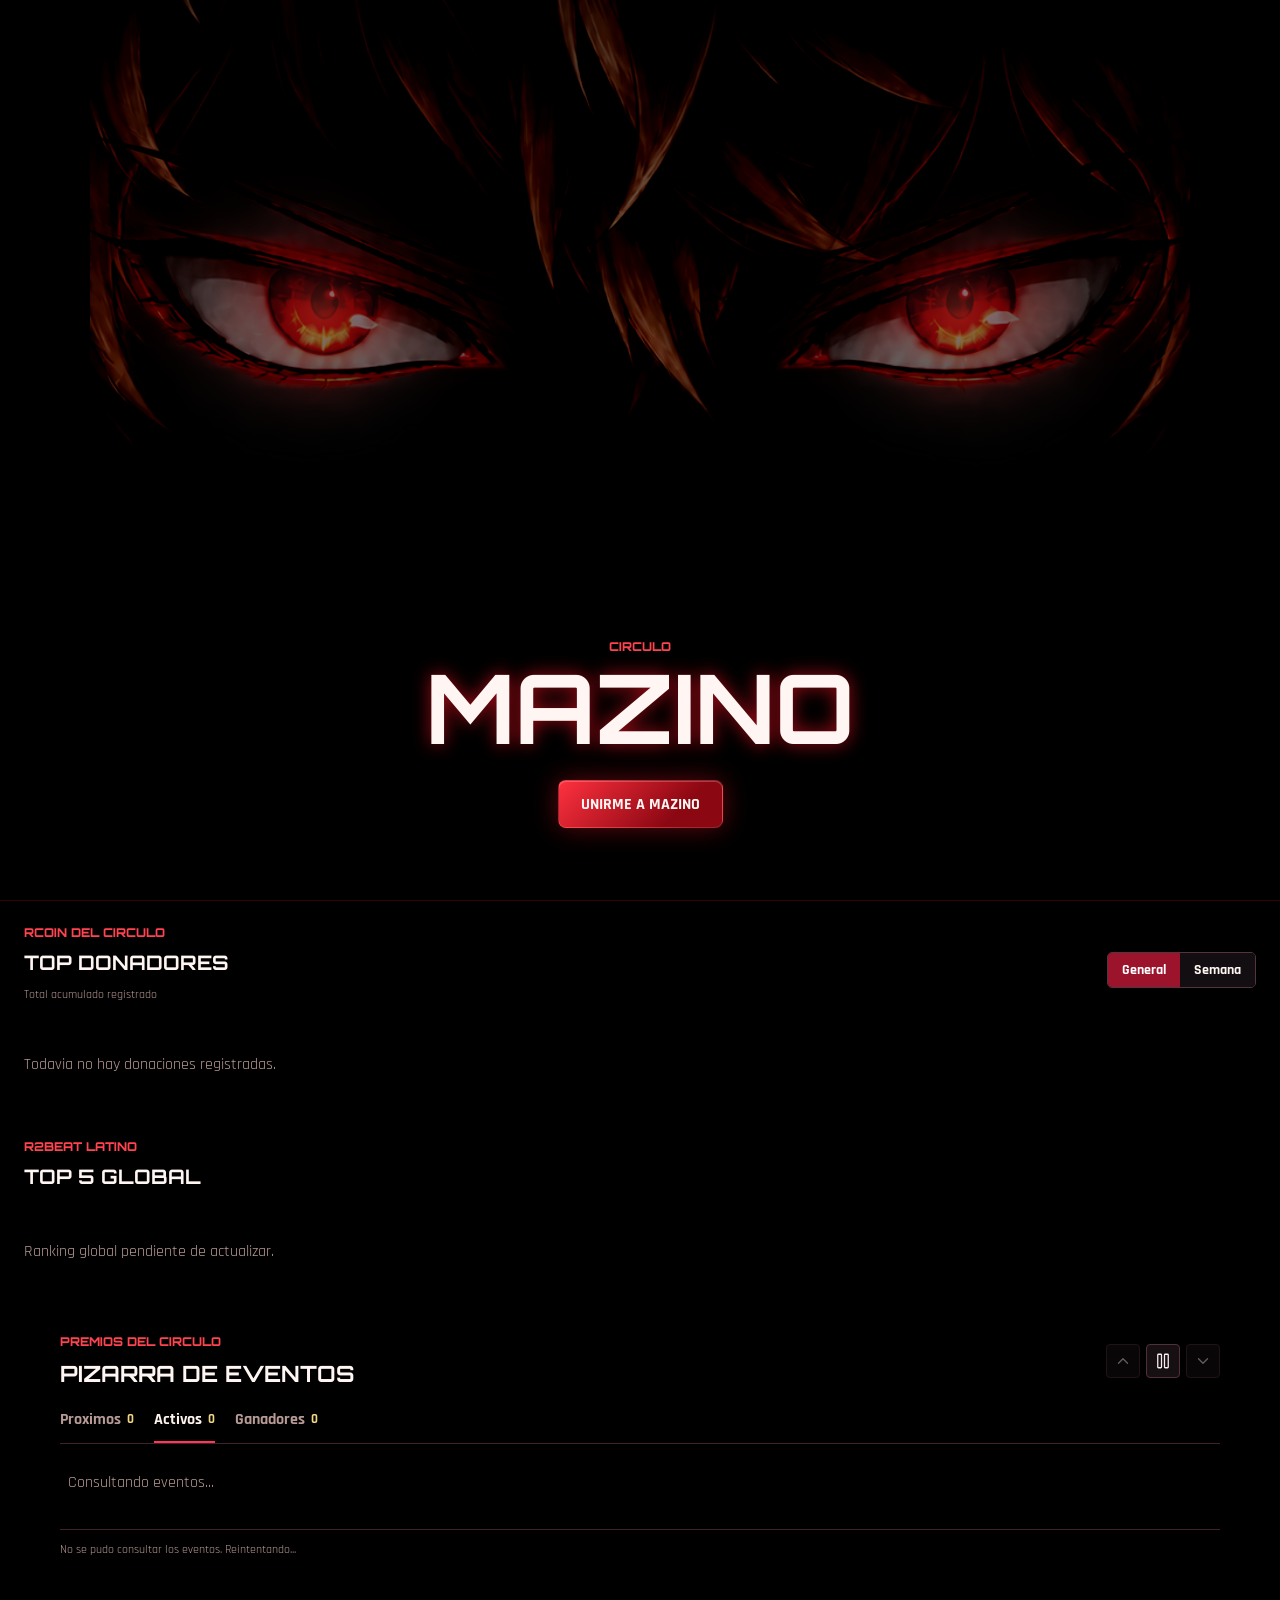
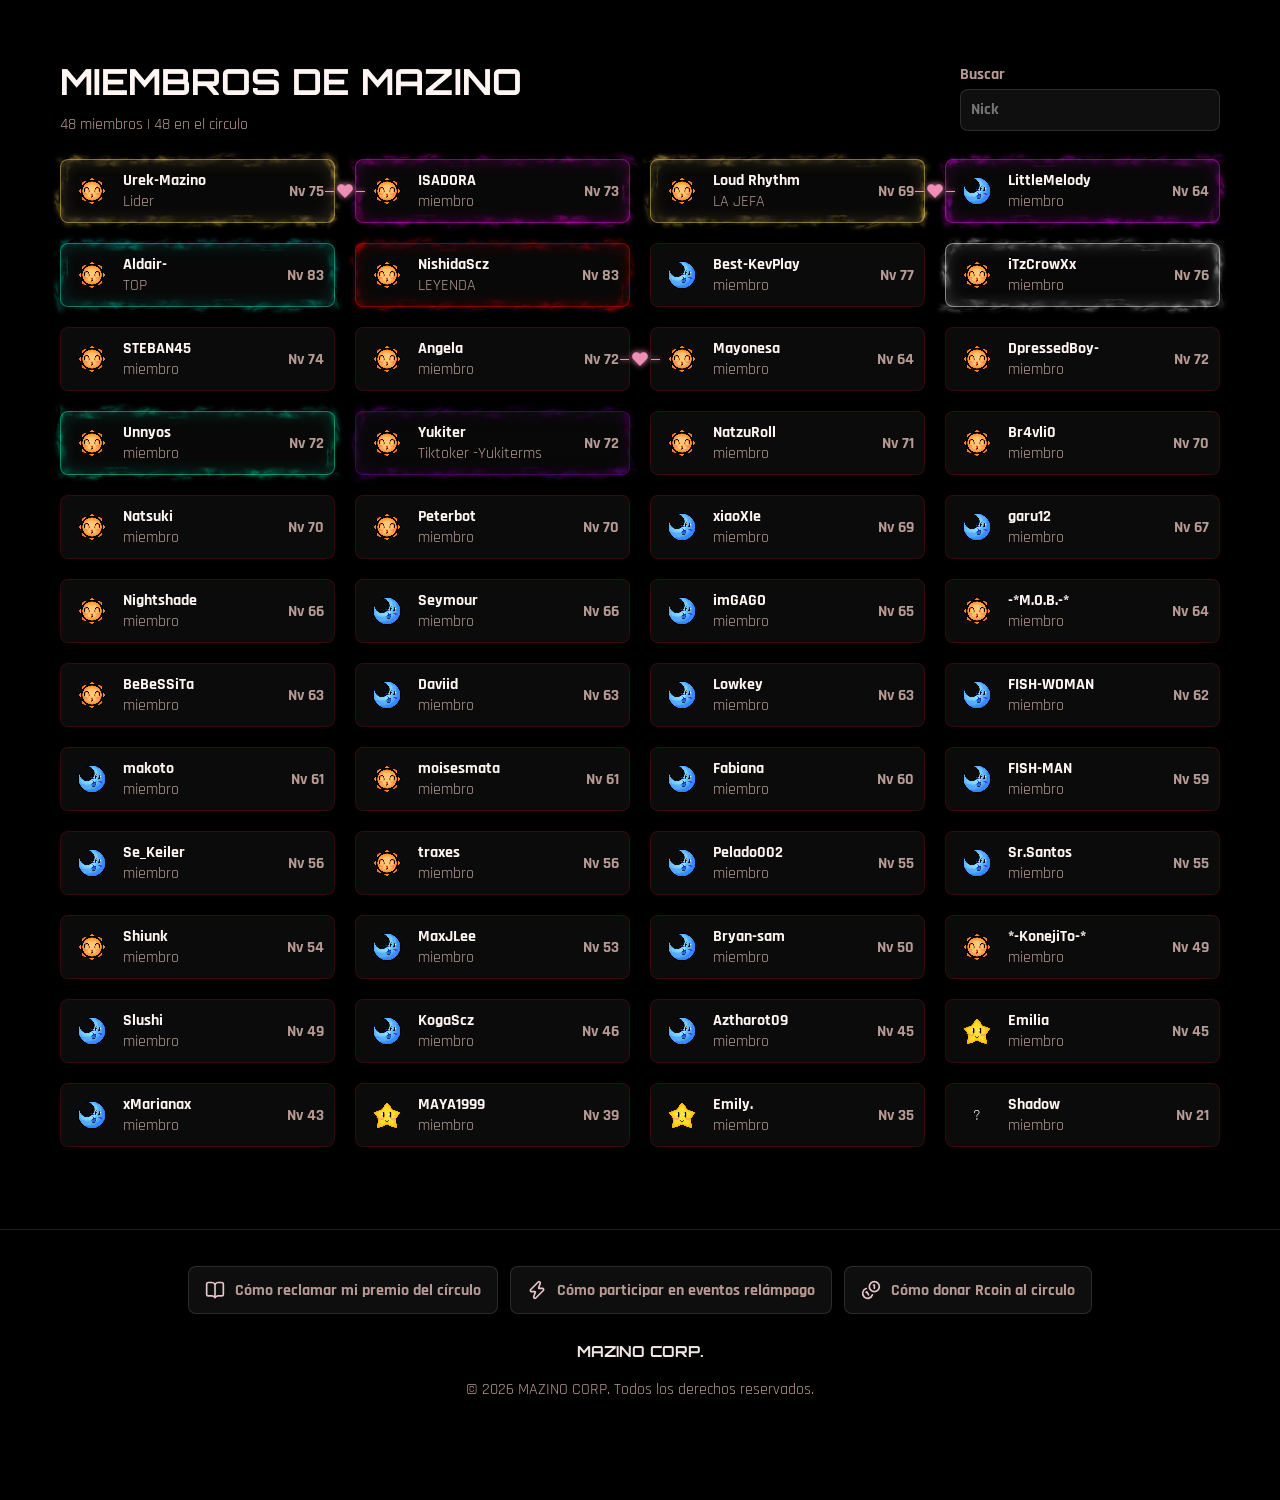
==== index.html @ 71562085 "Agregar portada ancha y actualización directa de integrantes" ====
<!doctype html>
<html lang="es" data-static>
  <head>
    <meta charset="UTF-8" />
    <meta name="viewport" content="width=device-width, initial-scale=1.0" />
    <title>MAZINO</title>
    <link rel="icon" type="image/x-icon" sizes="16x16 32x32 48x48" href="./assets/brand/mazino-eyes-526d3ccffaa6.ico" />
    <link rel="icon" type="image/png" sizes="16x16" href="./assets/brand/mazino-eyes-526d3ccffaa6-16.png" />
    <link rel="icon" type="image/png" sizes="32x32" href="./assets/brand/mazino-eyes-526d3ccffaa6-32.png" />
    <link rel="icon" type="image/png" sizes="192x192" href="./assets/brand/mazino-eyes-526d3ccffaa6-192.png" />
    <link rel="apple-touch-icon" sizes="180x180" href="./assets/brand/mazino-eyes-526d3ccffaa6-180.png" />
    <meta name="description" content="MAZINO, circulo oficial de R2Beat con acceso por WhatsApp." />
    <link rel="preconnect" href="https://fonts.googleapis.com" />
    <link rel="preconnect" href="https://fonts.gstatic.com" crossorigin />
    <link href="https://fonts.googleapis.com/css2?family=Orbitron:wght@600;800;900&family=Rajdhani:wght@500;600;700&display=swap" rel="stylesheet" />
    <link rel="stylesheet" href="./styles.css?v=59" />
    <link rel="stylesheet" href="./circle-cover.css?v=1" />
  </head>
  <body>
    <div class="site-shell">
      <nav class="circle-public-selector" data-circle-selector aria-label="Elegir circulo o grupo" hidden>
        <button class="circle-menu-trigger" type="button" data-circle-menu-open aria-haspopup="dialog" aria-controls="circle-navigation" aria-expanded="false">
          <span class="circle-tab-icon" data-circle-current-icon aria-hidden="true"></span>
          <span class="circle-menu-name" data-circle-current-name></span>
          <svg viewBox="0 0 24 24" width="18" height="18" fill="none" stroke="currentColor" stroke-width="1.8" aria-hidden="true"><path d="M4 6h16M4 12h16M4 18h16"/></svg>
        </button>
        <dialog class="circle-drawer" id="circle-navigation" data-circle-drawer aria-labelledby="circle-navigation-title">
          <div class="circle-drawer-header"><div><p class="section-kicker">NUESTRA COMUNIDAD</p><h2 id="circle-navigation-title">Circulos y grupos</h2></div><button class="circle-menu-close" type="button" data-circle-menu-close aria-label="Cerrar menu de circulos" autofocus>×</button></div>
          <p class="circle-drawer-hint">Elige donde quieres participar.</p>
          <div class="circle-tabs" data-circle-tabs></div>
          <p class="circle-selector-status" role="status" aria-live="polite" data-circle-selector-status></p>
        </dialog>
      </nav>

      <header class="hero" id="inicio">
        <div class="hero-inner">
          <section class="hero-copy" aria-labelledby="hero-title">
            <p class="eyebrow">CIRCULO</p>
            <h1 id="hero-title" data-field="siteName">MAZINO</h1>
            <div class="circle-progress" data-circle-progress role="group" aria-label="Nivel del circulo" hidden>
              <p class="circle-stats"><strong data-circle-level></strong></p>
            </div>
            <p class="hero-phrase" data-field="heroPhrase">Cargando identidad...</p>
            <div class="hero-actions">
              <button class="primary-action" type="button" data-join-open>
                <span data-field="joinButtonText">UNIRME A MAZINO</span>
              </button>
            </div>
          </section>

          <section class="logo-stage" aria-label="Logo de MAZINO">
            <div class="logo-frame">
              <img data-logo src="./assets/mazino-transparent.png" alt="Mirada carmesi de MAZINO" />
              <div class="circle-emblem" data-circle-emblem aria-hidden="true" hidden></div>
              <span class="eye-glow eye-left" aria-hidden="true"></span>
              <span class="eye-glow eye-right" aria-hidden="true"></span>
            </div>
          </section>
        </div>
      </header>
      <section class="guest-participation" data-guest-section aria-labelledby="guest-title" hidden><p class="section-kicker">ABIERTO A JUGADORES DE OTROS CIRCULOS</p><h2 id="guest-title">Participa como invitado</h2><p>No necesitas pertenecer a Mazino. Solicita tu registro con tu nick exacto de R2Beat, envia el codigo desde tu personaje al organizador y espera su aprobacion. Despues crearas tu clave privada.</p><div class="guest-actions"><button type="button" class="primary-action" data-guest-access data-prize-open="guest" data-prize-nick="">Solicitar registro</button><button type="button" class="ghost-button" data-guest-access data-prize-open="guest" data-prize-nick="">Ya tengo clave · Ingresar</button></div></section>

          <main data-public-content hidden>
        <section class="section-block community-section" aria-labelledby="donor-ranking-title" data-community-section hidden>
          <div class="section-head compact-head"><div><p class="section-kicker">RCOIN DEL CIRCULO</p><h2 id="donor-ranking-title">TOP DONADORES</h2><p class="ranking-note" data-donor-note>Total acumulado registrado</p></div>
            <div class="ranking-modes" role="group" aria-label="Periodo del top de donadores"><button type="button" data-donor-mode="general" aria-pressed="true">General</button><button type="button" data-donor-mode="weekly" aria-pressed="false">Semana</button></div>
          </div>
          <div class="ranking-grid" data-donor-ranking></div>
          <p class="ranking-note" data-weekly-note hidden></p>
        </section>
        <section class="section-block community-section" aria-labelledby="global-ranking-title" data-global-section hidden>
          <div class="section-head compact-head"><div><p class="section-kicker">R2BEAT LATINO</p><h2 id="global-ranking-title">TOP 5 GLOBAL</h2><p class="ranking-note" data-global-note>Ranking de personajes del servidor</p></div></div>
          <div class="ranking-grid" data-global-ranking></div>
        </section>
        <section class="section-block" aria-labelledby="elite-title" data-elite-section hidden>
          <div class="section-head">
            <div>
              <h2 id="elite-title" class="command-title" data-field="eliteTitle">ALTO MANDO</h2>
            </div>
          </div>
          <div class="elite-strip" data-elite></div>
        </section>

        <section class="section-block event-board" aria-labelledby="event-board-title" data-event-board hidden>
          <div class="section-head compact-head"><div><p class="section-kicker">PREMIOS DEL CIRCULO</p><h2 id="event-board-title">PIZARRA DE EVENTOS</h2></div>
            <div class="board-controls"><button class="board-icon" type="button" data-board-prev title="Subir eventos" aria-label="Subir eventos"><img src="./assets/board/chevron-up.svg" alt="" width="18" height="18" /></button><button class="board-icon" type="button" data-board-pause title="Pausar desplazamiento automatico" aria-label="Pausar desplazamiento automatico" aria-pressed="false"><img data-board-pause-icon src="./assets/board/pause.svg" alt="" width="18" height="18" /></button><button class="board-icon" type="button" data-board-next title="Bajar eventos" aria-label="Bajar eventos"><img src="./assets/board/chevron-down.svg" alt="" width="18" height="18" /></button></div>
          </div>
          <div class="board-tabs" role="group" aria-label="Estado de los eventos"><button type="button" data-board-tab="upcoming" aria-pressed="false">Proximos <span data-board-count="upcoming">0</span></button><button type="button" data-board-tab="active" aria-pressed="true">Activos <span data-board-count="active">0</span></button><button type="button" data-board-tab="winners" aria-pressed="false">Ganadores <span data-board-count="winners">0</span></button></div>
          <div class="board-viewport" data-board-viewport tabindex="0" role="region" aria-label="Eventos activos"><div data-board-list></div></div>
          <p class="ranking-note" role="status" data-board-status></p>
        </section>

        <section class="section-block members-section" aria-labelledby="members-title" data-members-section hidden>
          <div class="section-head compact-head">
            <div>
              <h2 id="members-title" data-field="membersTitle">MIEMBROS DE MAZINO</h2>
              <p class="member-count" data-member-count role="status"></p>
            </div>
            <label class="search-box">
              <span>Buscar</span>
              <input type="search" data-member-search placeholder="Nick" autocomplete="off" />
            </label>
          </div>
          <div class="member-grid" data-members></div>
        </section>
      </main>
      <footer class="site-footer" data-footer hidden>
        <nav class="footer-guides" aria-label="Guias del circulo">
          <button class="ghost-button guide-trigger" type="button" data-guide-open="personal"><img src="./assets/guides/icon-book.svg" alt="" width="20" height="20" />C&oacute;mo reclamar mi premio del c&iacute;rculo</button>
          <button class="ghost-button guide-trigger" type="button" data-guide-open="flash"><img src="./assets/guides/icon-zap.svg" alt="" width="20" height="20" />C&oacute;mo participar en eventos rel&aacute;mpago</button>
          <button class="ghost-button guide-trigger" type="button" data-rcoin-open aria-haspopup="dialog" aria-controls="rcoin-guide"><img src="./assets/guides/icon-coins.svg" alt="" width="20" height="20" />C&oacute;mo donar Rcoin al circulo</button>
        </nav>
        <strong>MAZINO CORP.</strong>
        <p>&copy; <span data-year>2026</span> MAZINO CORP. Todos los derechos reservados.</p>
      </footer>
    </div>

    <button class="floating-join" type="button" data-join-open hidden>
      <span data-field="joinButtonText">UNIRME A MAZINO</span>
    </button>

    <dialog class="join-dialog" data-join-dialog>
      <form method="dialog" class="join-card" data-join-form>
        <button class="icon-button close-button" type="button" data-join-close aria-label="Cerrar">x</button>
        <p class="section-kicker" data-join-kicker>SOLICITUD</p>
        <h2 data-join-title>Unirme a MAZINO</h2>
        <label>
          <span>Nick de R2Beat</span>
          <input name="nick" maxlength="40" placeholder="Tu nick" autocomplete="nickname" required />
        </label>
        <p class="form-status" data-join-status role="status"></p>
        <button class="primary-action dialog-action" type="submit">Confirmar y abrir WhatsApp</button>
      </form>
    </dialog>

    <dialog class="prize-dialog" data-prize-dialog aria-labelledby="prize-title">
      <div class="prize-dialog-body">
        <button class="icon-button close-button" type="button" aria-label="Cerrar premios" data-prize-close>x</button>
        <p class="section-kicker">MAZINO PREMIOS</p>
        <h2 id="prize-title" data-prize-heading>Premios</h2>
        <div class="prize-donation-preview" data-prize-donation-preview role="status" hidden></div>
        <p class="muted" data-prize-identity></p>
        <p class="guest-access-note" data-guest-access-note hidden>Si es tu primera vez, escribe tu nick y pulsa Solicitar registro. Aun no necesitas una clave. La identidad se verifica dentro del juego.</p>
        <form class="prize-login" data-prize-login>
          <label><span>Tu nick de R2Beat</span><input name="nick" maxlength="40" autocomplete="username" required /></label>
          <label><span data-prize-password-label>Tu clave del c&iacute;rculo</span><input name="password" type="password" autocomplete="current-password" maxlength="100" required /></label>
          <button class="primary-action small-action" type="submit">Desbloquear premios</button>
        </form>
        <section class="member-access" data-member-access aria-label="Mi acceso al circulo">
          <button class="ghost-button" type="button" data-access-start>Solicitar mi acceso</button>
          <button class="ghost-button" type="button" data-access-recover>Olvide mi clave · Recuperar acceso</button>
          <button class="ghost-button" type="button" data-access-change hidden>Cambiar mi clave</button>
          <div data-access-pending hidden>
            <h3 data-access-title>Verifica tu personaje</h3>
            <p>Envia este codigo <strong>desde tu personaje dentro de R2Beat</strong> al lider o a un sublider autorizado. Ellos comprobaran tu nick y aprobaran esta solicitud.</p>
            <code class="prize-code" data-access-code></code>
            <p class="muted">Conserva esta pestaña: la aprobacion solo permite crear tu clave desde esta solicitud. El codigo no es una clave de acceso.</p>
            <button class="ghost-button" type="button" data-access-check>Consultar aprobacion</button>
            <button class="ghost-button" type="button" data-access-forget>Olvidar solicitud en este dispositivo</button>
          </div>
          <p class="muted" data-access-recovery-note hidden>Tu clave actual sigue funcionando hasta que termines. Al guardar la nueva, se cerraran tus sesiones de premios. La clave del panel de sublider no cambia.</p>
          <form class="prize-login" data-access-password hidden>
            <h3 data-access-password-title>Crea tu clave privada</h3>
            <label data-access-current-row hidden><span>Clave actual del circulo</span><input name="currentPassword" type="password" autocomplete="current-password" maxlength="100" /></label>
            <label><span>Nueva clave privada</span><input name="newPassword" type="password" autocomplete="new-password" minlength="15" maxlength="100" required /></label>
            <p class="muted">Usa una frase de 15 a 100 caracteres, facil de recordar para ti. Puedes usar espacios. El lider y los sublideres no podran verla.</p>
            <label><span>Repite la nueva clave</span><input name="confirmPassword" type="password" autocomplete="new-password" minlength="15" maxlength="100" required /></label>
            <button class="primary-action small-action" type="submit">Guardar mi clave</button>
            <button class="ghost-button" type="button" data-access-cancel>Cancelar</button>
          </form>
          <p class="form-status" role="status" aria-live="polite" data-access-message></p>
        </section>
        <p class="form-status" role="status" data-prize-status></p>
        <div data-personal-donations></div>
        <div data-personal-prizes></div>
        <div data-prize-events></div>
        <button class="ghost-button" type="button" data-prize-logout hidden>Cerrar sesion de premios</button>
      </div>
    </dialog>
    <dialog class="guide-dialog" data-guide-dialog aria-labelledby="guide-title">
      <div class="guide-body">
        <header class="guide-head">
          <p class="section-kicker">GUIAS MAZINO</p>
          <h2 id="guide-title" data-guide-title></h2>
          <button class="icon-button guide-close" type="button" aria-label="Cerrar guia" title="Cerrar guia" data-guide-close><img src="./assets/guides/icon-close.svg" alt="" width="20" height="20" /></button>
        </header>
        <div class="guide-step" aria-live="polite" aria-atomic="true">
          <p class="guide-progress" data-guide-progress></p>
          <h3 data-guide-step-title></h3>
          <figure><img data-guide-image src="./assets/guides/premio-nick.jpg" alt="" width="640" height="430" /><figcaption>Ejemplos ilustrativos. Las claves y los c&oacute;digos de las im&aacute;genes no son v&aacute;lidos.</figcaption></figure>
          <p class="guide-description" data-guide-description></p>
        </div>
        <div class="guide-navigation">
          <button class="ghost-button" type="button" data-guide-prev><img src="./assets/guides/icon-left.svg" alt="" width="18" height="18" />Anterior</button>
          <button class="ghost-button" type="button" data-guide-next>Siguiente<img src="./assets/guides/icon-right.svg" alt="" width="18" height="18" /></button>
          <button class="primary-action" type="button" data-guide-done hidden>Entendido</button>
        </div>
        <aside class="guide-help">
          <p>&iquest;No tienes tu clave del c&iacute;rculo? Escr&iacute;bele al l&iacute;der para solicitarla.</p>
          <a class="guide-contact ghost-button" data-guide-contact hidden target="_blank" rel="noopener noreferrer"><img src="./assets/guides/icon-contact.svg" alt="" width="20" height="20" />Contactar al l&iacute;der</a>
          <p data-guide-no-contact hidden>P&iacute;dele tu clave al l&iacute;der dentro de R2Beat.</p>
        </aside>
      </div>
    </dialog>
    <dialog class="rcoin-dialog" id="rcoin-guide" data-rcoin-dialog aria-labelledby="rcoin-guide-title">
      <header class="rcoin-head">
        <h2 id="rcoin-guide-title">C&oacute;mo donar Rcoin al circulo</h2>
        <div class="rcoin-tools">
          <button class="ghost-button" type="button" data-rcoin-zoom aria-pressed="false" aria-controls="rcoin-image-view"><img src="./assets/guides/icon-zoom-in.svg" alt="" width="20" height="20" data-rcoin-zoom-icon /><span data-rcoin-zoom-label>Ampliar</span></button>
          <button class="icon-button" type="button" data-rcoin-close aria-label="Cerrar guia de Rcoin" title="Cerrar guia" autofocus><img src="./assets/guides/icon-close.svg" alt="" width="20" height="20" /></button>
        </div>
      </header>
      <div class="rcoin-scroll" id="rcoin-image-view" data-rcoin-view tabindex="0" role="region" aria-label="Guia ilustrada de donaciones Rcoin">
        <img class="rcoin-poster" data-rcoin-poster width="1024" height="1536" decoding="async" alt="Guia MAZINO: abre Mensajeria, selecciona Circulo y Sala de conversacion en circulos, abre Menu de Circulo y Dinero de Circulo, pulsa Donar Rcoin, escribe la cantidad y pulsa Aceptar. Los botones estan resaltados en rojo. Solo permanece el nombre Urek-Mazino." />
        <details class="rcoin-text"><summary>Pasos en texto</summary><ol><li>Abre <strong>Mensajer&iacute;a</strong>.</li><li>Selecciona <strong>C&iacute;rculo</strong> y luego <strong>Sala de conversaci&oacute;n en c&iacute;rculos</strong>.</li><li>Dentro de la sala, abre <strong>Men&uacute; de C&iacute;rculo</strong> y elige <strong>Dinero de C&iacute;rculo</strong>.</li><li>Pulsa <strong>Donar Rcoin</strong>.</li><li>Escribe la cantidad que deseas donar, rev&iacute;sala y pulsa <strong>Aceptar</strong>.</li></ol><p>La donaci&oacute;n se realiza dentro de R2Beat, no en esta p&aacute;gina. Las cantidades de la imagen son ejemplos de referencia.</p></details>
      </div>
    </dialog>
    <script src="./space-context.js?v=5" defer></script>
    <script src="./circle-theme.js?v=3" defer></script>
    <script src="./member-badge.js?v=22" defer></script>
    <script src="./member-pairs.js?v=32" defer></script>
    <script src="./event-board.js?v=2" defer></script>
    <script src="./coupon-images.js?v=1" defer></script>
    <script src="./prizes.js?v=45" defer></script>
    <script src="./member-access.js?v=4" defer></script>
    <script src="./circle-progress.js?v=3" defer></script>
    <script src="./app.js?v=51" defer></script>
  </body>
</html>
---- styles.css ----
:root {
  --black: #030303;
  --black-soft: #0a0506;
  --panel: rgba(13, 8, 9, 0.86);
  --panel-solid: #12090a;
  --red: #df101f;
  --red-dark: #6f0710;
  --red-soft: rgba(223, 16, 31, 0.18);
  --gold: #f3c865;
  --gold-deep: #9b6b21;
  --mist-color: #ffd45c;
  --text: #fff6f3;
  --muted: #b79a95;
  --line: rgba(255, 255, 255, 0.12);
  --radius: 8px;
}

* {
  box-sizing: border-box;
}

[hidden] {
  display: none !important;
}

html {
  background: var(--black);
  color: var(--text);
  scroll-behavior: smooth;
}

body {
  min-height: 100svh;
  margin: 0;
  overflow-x: hidden;
  background: #000;
  color: var(--text);
  font-family: "Rajdhani", system-ui, sans-serif;
}

button,
input,
textarea {
  font: inherit;
}

button {
  color: inherit;
}

.site-shell {
  min-height: 100svh;
}

.hero {
  position: relative;
  min-height: 100svh;
  display: grid;
  align-items: center;
  overflow: hidden;
  background: #000;
  border-bottom: 1px solid rgba(223, 16, 31, 0.22);
}

.hero::before {
  content: "";
  position: absolute;
  inset: 0;
  background: linear-gradient(180deg, transparent 40%, #000 78%);
  pointer-events: none;
  z-index: 1;
}

.hero-inner {
  position: relative;
  min-height: inherit;
  width: min(1160px, calc(100% - 32px));
  margin: 0 auto;
  display: flex;
  align-items: end;
  justify-content: center;
  padding: 360px 0 72px;
}

.hero-copy {
  position: relative;
  z-index: 2;
  text-align: center;
}

.hero-only .hero-inner {
  min-height: calc(100svh - 1px);
}

.eyebrow,
.section-kicker {
  margin: 0 0 10px;
  color: #ff4450;
  font-family: "Orbitron", system-ui, sans-serif;
  font-size: 0.76rem;
  font-weight: 800;
  letter-spacing: 0;
  text-transform: uppercase;
}

p {
  overflow-wrap: anywhere;
}

h1,
h2,
h3 {
  margin: 0;
  font-family: "Orbitron", system-ui, sans-serif;
  letter-spacing: 0;
  text-transform: uppercase;
}

.hero h1 {
  font-size: 6rem;
  line-height: 0.9;
  white-space: nowrap;
  text-shadow:
    0 0 18px rgba(223, 16, 31, 0.72),
    0 8px 28px rgba(0, 0, 0, 0.8);
}

.hero-phrase {
  white-space: pre-line;
  max-width: 570px;
  margin: 22px auto 0;
  color: #dcc7c0;
  font-size: 1.5rem;
  font-weight: 600;
  line-height: 1.25;
}

.circle-progress { max-width: 570px; margin: 18px auto 0; }
.circle-progress .circle-stats { display: flex; align-items: baseline; flex-wrap: wrap; justify-content: center; gap: 6px 18px; margin: 0; font-size: 16px; line-height: 1.5; }
.circle-stats strong { color: #ffda75; font-weight: 800; }
@media (max-width: 600px) { .circle-progress { max-width: 330px; margin-top: 16px; } .circle-progress .circle-stats { font-size: 15px; gap: 6px 14px; } }

.hero-actions {
  display: flex;
  flex-wrap: wrap;
  justify-content: center;
  gap: 12px;
  margin-top: 30px;
}

.primary-action,
.ghost-button {
  min-height: 48px;
  border-radius: var(--radius);
  border: 1px solid rgba(255, 255, 255, 0.12);
  cursor: pointer;
  font-weight: 800;
  text-transform: uppercase;
  transition: transform 160ms ease, border-color 160ms ease, background 160ms ease, filter 160ms ease;
}

.primary-action {
  padding: 0 22px;
  background:
    linear-gradient(135deg, #ff313f, #8b0712 72%),
    #b60a16;
  box-shadow:
    0 0 26px rgba(223, 16, 31, 0.42),
    inset 0 1px 0 rgba(255, 255, 255, 0.22);
}

.ghost-button {
  padding: 0 16px;
  background: rgba(255, 255, 255, 0.055);
}

.primary-action:hover,
.ghost-button:hover {
  transform: translateY(-1px);
  border-color: rgba(255, 255, 255, 0.3);
  filter: brightness(1.08);
}

.primary-action.disabled,
.primary-action:disabled,
.floating-join:disabled {
  cursor: not-allowed;
  opacity: 0.58;
  filter: grayscale(0.4);
}

.small-action {
  min-height: 40px;
  padding: 0 14px;
}

.logo-stage {
  position: absolute;
  inset: 0;
  pointer-events: none;
}

.logo-frame {
  position: absolute;
  top: 34%;
  left: 50%;
  transform: translate(-50%, -43%);
  aspect-ratio: 941 / 1672;
  width: min(1100px, 100%);
  overflow: hidden;
  mask-image: linear-gradient(180deg, transparent 10%, #000 35%, #000 49%, transparent 59%);
  animation: shadowGaze 10s ease-in-out infinite;
}

.logo-frame img {
  width: 100%;
  height: 100%;
  display: block;
  object-fit: contain;
  filter: brightness(0.42) contrast(1.25);
}

.eye-glow,
.red-spark {
  position: absolute;
  pointer-events: none;
}

.eye-glow {
  width: 16%;
  height: 5.6%;
  top: 40.6%;
  border-radius: 50%;
  background: radial-gradient(circle, rgba(255, 70, 55, 0.35), rgba(223, 16, 31, 0.15) 36%, transparent 70%);
  mix-blend-mode: screen;
  filter: blur(5px);
  animation: eyePulse 3.6s ease-in-out infinite;
}

.eye-left {
  left: 13%;
}

.eye-right {
  right: 13%;
}

.red-spark {
  width: 5px;
  height: 5px;
  border-radius: 50%;
  background: #ff3344;
  box-shadow: 0 0 14px #ff3344;
  opacity: 0;
  animation: spark 4.6s ease-in-out infinite;
}

.spark-a {
  left: 24%;
  top: 47%;
}

.spark-b {
  right: 23%;
  top: 44%;
  animation-delay: 1.1s;
}

.spark-c {
  left: 52%;
  top: 39%;
  animation-delay: 2.4s;
}

.section-block {
  width: min(1160px, calc(100% - 32px));
  margin: 0 auto;
}

.section-head h2 {
  font-size: 2.25rem;
}

.section-block {
  padding: 58px 0;
}

.section-head {
  display: flex;
  align-items: end;
  justify-content: space-between;
  gap: 24px;
  margin-bottom: 24px;
}

.compact-head {
  align-items: center;
}

.elite-strip {
  display: grid;
  grid-template-columns: repeat(auto-fill, minmax(min(100%, 180px), 1fr));
  gap: 18px;
  padding: 10px 0;
}

.elite-card {
  position: relative;
  min-width: 0;
  min-height: 164px;
  padding: 16px;
  display: grid;
  grid-template-rows: 40px auto;
  gap: 12px;
  align-content: space-between;
  border: 1px solid rgba(243, 200, 101, 0.52);
  border-radius: var(--radius);
  overflow: visible;
  isolation: isolate;
  background:
    linear-gradient(145deg, rgba(31, 16, 5, 0.9), rgba(10, 5, 5, 0.96)),
    var(--panel-solid);
  box-shadow: inset 0 0 20px rgba(243, 200, 101, 0.08);
  transition: transform 180ms ease, box-shadow 180ms ease;
}

.elite-card::before {
  content: "";
  position: absolute;
  inset: 0;
  padding: 1px;
  border-radius: var(--radius);
  background: linear-gradient(125deg, var(--mist-color), #fff8de 45%, var(--mist-color) 70%);
  -webkit-mask: linear-gradient(#fff 0 0) content-box, linear-gradient(#fff 0 0);
  -webkit-mask-composite: xor;
  mask: linear-gradient(#fff 0 0) content-box, linear-gradient(#fff 0 0);
  mask-composite: exclude;
  pointer-events: none;
  opacity: 0;
}

.elite-card::after {
  content: "";
  position: absolute;
  inset: 0;
  border: 2px solid var(--mist-color);
  border-radius: var(--radius);
  opacity: 0;
  filter: blur(6px);
  z-index: 0;
  pointer-events: none;
}

.gold-active {
  border-color: color-mix(in srgb, var(--mist-color) 50%, transparent);
  background: #080808;
  box-shadow: inset 0 0 18px color-mix(in srgb, var(--mist-color) 18%, transparent);
}

.gold-active::before {
  opacity: 0.12;
}

.gold-active::after {
  opacity: 0;
}

.elite-card.gold-active > .solar-mist,
.member-card.gold-active > .solar-mist,
.ranking-card.gold-active > .solar-mist {
  position: absolute;
  inset: -10px;
  width: calc(100% + 20px);
  height: calc(100% + 20px);
  overflow: hidden;
  z-index: 2;
  pointer-events: none;
  color: var(--mist-color);
}

.command-kicker { color: #ffe18a; }
.command-title {
  color: #fff3c2;
  text-shadow: 0 0 12px #d69b21, 0 0 30px #ab730944;
}

.member-count { margin: 10px 0 0; color: var(--muted); }

.site-footer {
  border-top: 1px solid var(--line);
  margin-top: 24px;
  padding: 36px 20px 100px;
  text-align: center;
  color: var(--muted);
}
.site-footer strong {
  font-family: "Orbitron", system-ui, sans-serif;
  color: #f1e8e6;
  font-size: 0.95rem;
}
.site-footer p { margin-bottom: 0; }

.footer-guides { display: flex; justify-content: center; flex-wrap: wrap; gap: 12px; margin-bottom: 28px; }
.guide-trigger, .guide-contact, .guide-navigation button { display: inline-flex; align-items: center; justify-content: center; gap: 10px; }
.guide-trigger { max-width: 100%; padding: 12px 16px; text-transform: none; font-size: 1rem; }
.guide-trigger img, .guide-contact img, .guide-navigation img { flex: 0 0 auto; }
.guide-dialog { width: min(690px, calc(100vw - 24px)); max-height: calc(100dvh - 24px); border: 1px solid #6f2530; border-radius: 8px; background: #0d090b; color: #f7edf0; padding: 0; }
.guide-body { padding: 24px; }
.guide-head { position: relative; padding-right: 44px; }
.guide-head h2 { font-size: 1.15rem; line-height: 1.5; margin: 8px 0 20px; }
.guide-close { position: absolute; top: 0; right: 0; display: grid; place-items: center; width: 36px; height: 36px; }
.guide-progress { color: #eda4b3; font-size: .9rem; margin: 0 0 6px; }
.guide-step h3 { font-size: 1.15rem; margin: 0 0 14px; }
.guide-step figure { margin: 0; }
.guide-step figure > img { display: block; width: 100%; height: min(32svh, 280px); object-fit: contain; background: #080607; border: 1px solid #35242b; border-radius: 6px; }
.guide-step figcaption { margin-top: 8px; font-size: .8rem; line-height: 1.4; color: #b8a0aa; }
.guide-description { min-height: 4.5em; margin: 14px 0 20px; line-height: 1.5; overflow-wrap: anywhere; }
.guide-navigation { display: flex; justify-content: space-between; gap: 10px; }
.guide-navigation button { min-width: 110px; padding: 0 12px; }
.guide-navigation button:disabled { opacity: .4; cursor: default; transform: none; }
.guide-help { margin-top: 22px; padding-top: 18px; border-top: 1px solid #39272f; }
.guide-help p { margin: 0 0 12px; line-height: 1.5; color: #e0c7d0; }
.guide-contact { padding: 10px 16px; text-decoration: none; font-weight: 700; color: #f6dcad; text-transform: none; }
.rcoin-dialog { width: min(1048px, calc(100vw - 24px)); max-width: calc(100vw - 24px); max-height: calc(100dvh - 24px); padding: 0; border: 1px solid #6f2530; border-radius: 8px; background: #090909; color: #f7edf0; overflow: hidden; }
.rcoin-head { display: flex; align-items: center; justify-content: space-between; flex-wrap: wrap; gap: 14px; padding: 16px; border-bottom: 1px solid #39272f; }
.rcoin-head h2 { margin: 0; font: 700 18px/1.4 Arial, Helvetica, sans-serif; text-transform: none; letter-spacing: 0; }
.rcoin-tools { display: flex; align-items: center; gap: 10px; margin-left: auto; flex-shrink: 0; }
.rcoin-tools button { display: inline-flex; justify-content: center; align-items: center; gap: 8px; min-height: 40px; padding: 8px 12px; font: 600 14px Arial, Helvetica, sans-serif; text-transform: none; }
.rcoin-tools [data-rcoin-close] { width: 40px; height: 40px; padding: 0; border: 1px solid #50333d; border-radius: 5px; background: #21191d; color: #fff; cursor: pointer; }
.rcoin-tools [data-rcoin-close]:hover { background: #38232c; }
.rcoin-scroll { max-height: calc(100dvh - 118px); overflow: auto; overscroll-behavior: contain; }
.rcoin-poster { display: block; width: 100%; height: auto; max-width: none; }
.rcoin-scroll.is-zoomed .rcoin-poster { width: 1536px; }
.rcoin-text { padding: 20px; font: 14px/1.65 Arial, Helvetica, sans-serif; overflow-wrap: anywhere; }
.rcoin-text summary { cursor: pointer; font-weight: 700; }
.rcoin-text ol { padding-left: 22px; }
.rcoin-text li { padding: 5px 0; }
.rcoin-text p { color: #cdb9c2; }
.rcoin-dialog :focus-visible { outline: 2px solid #f5c671; outline-offset: -3px; }
@media (max-width: 600px) {
  .rcoin-head { gap: 10px; padding: 12px; }
  .rcoin-head h2 { flex-basis: 100%; padding-right: 0; font-size: 16px; }
  .rcoin-scroll { max-height: calc(100dvh - 160px); }
}
@media (max-width: 560px) {
  .footer-guides { flex-direction: column; }
  .guide-trigger { text-align: left; justify-content: flex-start; line-height: 1.3; }
  .guide-body { padding: 18px 14px; }
  .guide-head h2 { font-size: 1rem; }
  .guide-description { min-height: 0; }
}

.elite-card:hover {
  transform: translateY(-4px);
  box-shadow: inset 0 0 24px rgba(243, 200, 101, 0.12);
}

.elite-card.gold-active:hover {
  box-shadow: inset 0 0 22px color-mix(in srgb, var(--mist-color) 25%, transparent);
}

.elite-card > * {
  position: relative;
  z-index: 1;
}

.elite-avatar,
.member-avatar {
  display: grid;
  place-items: center;
  overflow: hidden;
  background: transparent;
}

.elite-avatar {
  width: 40px;
  height: 40px;
}

.elite-avatar img,
.member-avatar img {
  object-fit: contain;
  image-rendering: pixelated;
}

.elite-avatar .license-icon { width: 40px; height: 40px; }
.member-avatar .license-icon { width: 28px; height: 28px; }
.table-license { display: inline-flex; align-items: center; gap: 8px; white-space: nowrap; }
.table-license .license-icon { width: 24px; height: 24px; image-rendering: pixelated; }

.elite-card h3 {
  margin-top: 0;
  color: #ffd980;
  font-size: 1rem;
  line-height: 1.3;
  overflow-wrap: anywhere;
  text-shadow: 0 0 16px rgba(243, 200, 101, 0.45);
}

.gold-active h3 {
  color: #fff4bc;
  text-shadow: 0 0 8px #ffd329, 0 0 22px #ffba1f99;
}

.elite-level {
  margin: 6px 0 0;
  color: #f5e1b1;
  font-size: 0.875rem;
  line-height: 1.2;
  font-weight: 700;
}

.elite-title {
  margin: 6px 0 0;
  color: #fff6de;
  font-size: 0.95rem;
  line-height: 1.2;
  font-weight: 700;
}

.community-section { width: min(1600px, calc(100% - 48px)); padding-top: 24px; padding-bottom: 24px; }
.community-section h2 { font-size: 1.25rem; }
.ranking-note { color: var(--muted); font-size: .75rem; }
.ranking-grid { display: grid; grid-template-columns: repeat(5, minmax(0, 1fr)); gap: 16px; width: 100%; }
.ranking-card { position: relative; isolation: isolate; min-width: 0; border: 1px solid #38272e; border-radius: 5px; padding: 12px; background: #0b090a; }
.ranking-card.gold-active { border-color: var(--mist-color); }
.ranking-card > :not(.solar-mist) { position: relative; z-index: 3; }
.ranking-card-top { display: flex; align-items: center; justify-content: space-between; min-height: 18px; }
.ranking-card .license-icon { width: 22px; height: 22px; }
.ranking-position { color: #e9ba5b; font-weight: 700; font-size: .75rem; }
.ranking-card h3 { margin: 5px 0 3px; font-family: Rajdhani, sans-serif; font-size: 1rem; line-height: 1.15; overflow-wrap: anywhere; }
.ranking-role { margin: 0; color: var(--muted); font-size: .75rem; line-height: 1.1; }
.ranking-value { margin: 6px 0 0; font-size: 1rem; font-weight: 700; color: #f2d686; }
.ranking-value small { font-size: .6rem; font-weight: 500; }
.ranking-circle { margin: 3px 0 0; color: #89d5cf; font-size: .7rem; overflow-wrap: anywhere; }
.ranking-empty { grid-column: 1 / -1; color: var(--muted); }
.event-board { padding-top: 32px; padding-bottom: 32px; }
.event-board .section-head h2 { font-size: 1.4rem; }
.event-board .section-head { margin-bottom: 16px; }
.board-controls { display: flex; flex-shrink: 0; gap: 6px; }
.board-icon { display: grid; place-items: center; width: 34px; height: 34px; border: 1px solid #51303c; background: #171013; border-radius: 4px; cursor: pointer; padding: 6px; }
.board-icon:disabled { opacity: .4; cursor: default; }
.board-tabs { display: flex; gap: 20px; border-bottom: 1px solid #41222c; }
.board-tabs button { display: flex; align-items: center; gap: 6px; min-height: 40px; padding: 4px 0 10px; border: 0; border-bottom: 2px solid transparent; background: none; color: var(--muted); font: 700 1rem Rajdhani, sans-serif; cursor: pointer; }
.board-tabs button[aria-pressed="true"] { color: #fff3ed; border-bottom-color: #ff3654; }
.board-tabs span { font-size: .8rem; color: #f2d686; min-width: 1ch; }
.board-viewport { max-height: 310px; overflow-y: auto; overscroll-behavior: contain; scrollbar-width: thin; scrollbar-color: #805263 #100b0d; border-bottom: 1px solid #41222c; }
.board-entry { display: grid; grid-template-columns: 20px minmax(0, 1fr) minmax(170px, .6fr) auto; align-items: center; gap: 14px; padding: 18px 8px; border-bottom: 1px solid #2a1b21; min-height: 105px; }
.board-entry:last-child { border-bottom: 0; }
.board-entry-icon { opacity: .85; align-self: start; margin-top: 3px; }
.board-entry-main { min-width: 0; }
.board-entry h3 { margin: 0 0 6px; font: 700 1rem Rajdhani, sans-serif; overflow-wrap: anywhere; }
.board-entry p { margin: 3px 0; font-size: .9rem; overflow-wrap: anywhere; }
.board-entry .board-organizer { font-size: .8rem; color: var(--muted); }
.board-entry-meta { display: grid; gap: 6px; font-size: .8rem; color: #c3a8b2; overflow-wrap: anywhere; }
.board-entry-meta > span { color: #e1ca8b; }
.board-entry-meta .winner, .board-winner { color: #80d1b3; }
.board-participate { min-height: 34px; border: 1px solid #7a2236; border-radius: 4px; background: #651527; color: #fff4ee; padding: 6px 14px; font: 700 .9rem Rajdhani, sans-serif; cursor: pointer; }
.board-empty { min-height: 85px; margin: 0; padding: 28px 8px; color: var(--muted); }
.event-board :focus-visible { outline: 2px solid #f2d686; outline-offset: -2px; }
.event-board-visible .floating-join { visibility: hidden; pointer-events: none; }
@media (max-width: 650px) {
  .event-board .section-head { flex-direction: row; align-items: center; gap: 10px; }
  .event-board .section-head h2 { font-size: 1.1rem; }
  .event-board .section-kicker { font-size: .65rem; }
  .board-controls { gap: 4px; }
  .board-icon { width: 30px; height: 30px; }
  .board-tabs { justify-content: space-between; gap: 10px; }
  .board-tabs button { font-size: .9rem; }
  .board-entry { grid-template-columns: 18px minmax(0, 1fr); gap: 8px 10px; padding: 14px 4px; }
  .board-entry-meta { grid-column: 2; }
  .board-participate { grid-column: 2; justify-self: start; }
  .board-viewport { max-height: 310px; }
}
.ranking-modes { display: flex; flex-shrink: 0; border: 1px solid #54343f; border-radius: 5px; overflow: hidden; }
.ranking-modes button { border: 0; border-radius: 0; padding: 8px 14px; background: #130e11; font: 700 .85rem Rajdhani, sans-serif; cursor: pointer; }
.ranking-modes button[aria-pressed="true"] { background: #9b142c; color: #fff; }
.ranking-modes button:focus-visible { outline: 2px solid #f2d686; outline-offset: -3px; }
.prize-donation-preview { margin: 12px 0 16px; padding: 10px 0; border-top: 1px solid var(--line); border-bottom: 1px solid var(--line); }
.prize-donation-preview p { margin: 2px 0; font-size: .9rem; overflow-wrap: anywhere; }
.personal-donations { margin: 16px 0; padding: 16px 0; border-top: 1px solid var(--line); border-bottom: 1px solid var(--line); }
.personal-donations h3 { font-size: 1rem; margin: 0 0 12px; overflow-wrap: anywhere; }
.personal-donations > p small { display: block; color: var(--muted); }
.personal-goal { padding: 12px 0; }
.personal-goal + .personal-goal { border-top: 1px solid var(--line); }
.personal-goal h4 { margin: 0 0 6px; font-size: 1rem; overflow-wrap: anywhere; }
.personal-goal dl { display: grid; grid-template-columns: repeat(3, minmax(0, 1fr)); gap: 10px; }
.personal-goal dt { color: var(--muted); font-size: .75rem; }
.personal-goal dd { margin: 4px 0 0; font-size: .9rem; overflow-wrap: anywhere; }
.personal-goal progress { width: 100%; height: 10px; accent-color: #75ceb3; }
.prize-dialog .close-button { display: grid; place-items: center; background: #21171b; color: #fff6f3; border: 1px solid #72505b; border-radius: 4px; font-size: 1.1rem; line-height: 1; cursor: pointer; }
.goal-pending { color: #e1bf71; }
.goal-result.fulfilled { color: #75ceb3; }
@media (max-width: 900px) { .ranking-grid { grid-template-columns: repeat(3, minmax(0, 1fr)); } }
@media (max-width: 560px) {
  .community-section { width: calc(100% - 32px); }
  .community-section .section-head { align-items: flex-start; gap: 12px; }
  .ranking-grid { grid-template-columns: repeat(2, minmax(0, 1fr)); gap: 12px; }
  .ranking-card { padding: 10px; }
  .community-section h2 { font-size: 1.1rem; }
}

.search-box {
  display: grid;
  gap: 4px;
  width: min(260px, 100%);
  color: var(--muted);
  font-weight: 700;
}

.search-box input,
.prize-login input,
.event-key-field input,
.rewards-toolbar input,
[data-coupon-name-form] input,
.rewards-toolbar select,
.vault-card input,
.settings-grid input,
.settings-grid select,
.settings-grid textarea,
.member-editor select,
.member-editor input,
.admin-date-filter input,
.admin-date-filter select,
.sync-controls select,
.password-form input {
  width: 100%;
  min-height: 42px;
  border: 1px solid var(--line);
  border-radius: var(--radius);
  padding: 8px 10px;
  background: rgba(255, 255, 255, 0.06);
  color: var(--text);
  outline: 0;
}

.admin-body select {
  color-scheme: dark;
  background-color: #211d1e;
  color: #fff6f3;
}

.admin-body select option,
.admin-body select optgroup {
  background-color: #211d1e;
  color: #fff6f3;
}

.member-editor input[type="color"],
.admin-table input[type="color"] {
  width: 52px;
  height: 36px;
  min-height: 36px;
  padding: 3px;
  border: 1px solid var(--line);
  border-radius: 6px;
  background: #151515;
  cursor: pointer;
}

.member-editor option { background: #12090a; }

textarea {
  resize: vertical;
}

.member-grid {
  --member-gap: 20px;
  display: grid;
  grid-template-columns: repeat(auto-fill, minmax(230px, 1fr));
  grid-auto-flow: row dense;
  gap: var(--member-gap);
}

.member-grid > .empty-state { grid-column: 1 / -1; }

.member-pair {
  position: relative;
  grid-column: span 2;
  display: grid;
  grid-template-columns: repeat(2, minmax(0, 1fr));
  gap: var(--member-gap);
  min-width: 0;
}

.pair-bridge {
  position: absolute;
  top: 50%;
  left: 50%;
  transform: translate(-50%, -50%);
  display: grid;
  grid-template-columns: minmax(0, 1fr) 18px minmax(0, 1fr);
  gap: 2px;
  place-items: center;
  width: calc(var(--member-gap) + 20px);
  height: 22px;
  color: var(--pair-color);
  pointer-events: none;
  z-index: 4;
}

.pair-bridge::before,
.pair-bridge::after {
  content: "";
  width: 100%;
  height: 1px;
  background: var(--pair-color);
  box-shadow: 0 0 5px var(--pair-color);
}

.pair-heart {
  display: block;
  width: 18px;
  height: 18px;
  background: transparent;
  fill: currentColor;
  filter: drop-shadow(0 0 3px var(--pair-color));
  animation: pairGlow 3s ease-in-out infinite;
}

@keyframes pairGlow {
  0%, 100% { opacity: 0.65; }
  50% { opacity: 1; }
}

.member-card {
  position: relative;
  min-width: 0;
  isolation: isolate;
  display: grid;
  grid-template-columns: 42px 1fr auto;
  align-items: center;
  gap: 10px;
  min-height: 64px;
  padding: 10px;
  border: 1px solid rgba(223, 16, 31, 0.18);
  border-radius: var(--radius);
  background: rgba(255, 255, 255, 0.045);
}

.member-card.gold-active {
  border-color: color-mix(in srgb, var(--mist-color) 50%, transparent);
  background: #080808;
}
.member-card > :not(.solar-mist) { position: relative; z-index: 3; }
.admin-table input[data-mist-toggle] { width: 18px; height: 18px; accent-color: #ef2639; }

.member-avatar {
  width: 42px;
  height: 42px;
}

.member-main {
  min-width: 0;
  display: grid;
}

.member-main b {
  min-width: 0;
  overflow: hidden;
  text-overflow: ellipsis;
  white-space: nowrap;
}

.member-main span,
.member-level,
.muted {
  color: var(--muted);
}

.member-main span { overflow-wrap: anywhere; }

.member-level {
  font-weight: 800;
}

.floating-join {
  position: fixed;
  right: 18px;
  bottom: 18px;
  z-index: 8;
  min-height: 52px;
  max-width: calc(100vw - 36px);
  border: 0;
  border-radius: var(--radius);
  padding: 0 18px;
  cursor: pointer;
  background: linear-gradient(135deg, #ff313f, #790711);
  box-shadow: 0 0 28px rgba(223, 16, 31, 0.44);
  font-family: "Orbitron", system-ui, sans-serif;
  font-weight: 800;
}

dialog {
  border: 0;
  padding: 0;
  background: transparent;
  color: var(--text);
}

dialog::backdrop {
  background: rgba(0, 0, 0, 0.76);
  backdrop-filter: blur(4px);
}

.join-card,
.vault-card,
.preview-card {
  width: min(460px, calc(100vw - 28px));
  padding: 24px;
  border: 1px solid rgba(223, 16, 31, 0.34);
  border-radius: var(--radius);
  background: rgba(12, 5, 6, 0.96);
  box-shadow: 0 22px 70px rgba(0, 0, 0, 0.65), 0 0 32px rgba(223, 16, 31, 0.18);
}

.join-card {
  position: relative;
  display: grid;
  gap: 14px;
}
.join-dialog { width:min(460px,calc(100% - 28px)); max-width:calc(100% - 28px); max-height:calc(100dvh - 28px); overflow:auto; }
.join-dialog .join-card { width:100%; min-width:0; }
.join-dialog h2 { padding-right:24px; font-size:clamp(1.2rem,5vw,1.6rem); line-height:1.5; overflow-wrap:anywhere; }
.join-dialog label { min-width:0; }
.join-dialog input { min-width:0; width:100%; min-height:44px; padding:10px 12px; border:1px solid var(--line); border-radius:8px; background:#171114; color:inherit; }
.join-dialog .close-button { display:grid; place-items:center; border:1px solid var(--line); border-radius:8px; background:#21151b; color:#fff; cursor:pointer; }

.join-card label,
.vault-card label,
.settings-grid label,
.member-editor label,
.password-form label {
  display: grid;
  gap: 6px;
  color: var(--muted);
  font-weight: 700;
}

.icon-button,
.profile-prize-actions { display: flex; flex-wrap: wrap; gap: 6px; }
.profile-prize-actions .mini-button { display: inline-flex; align-items: center; gap: 5px; }
.mini-button {
  border: 1px solid var(--line);
  border-radius: 6px;
  background: rgba(255, 255, 255, 0.06);
  cursor: pointer;
}

.close-button {
  position: absolute;
  top: 10px;
  right: 10px;
  width: 34px;
  height: 34px;
}

.dialog-action {
  width: 100%;
}

.form-status,
.sync-status {
  min-height: 22px;
  margin: 0;
  color: #ff9ca4;
  font-weight: 700;
}

.github-badge {
  padding: 4px 8px;
  border: 1px solid var(--line);
  border-radius: 4px;
  color: var(--muted);
  font-weight: 700;
  white-space: nowrap;
}
.github-badge.connected, .github-status.success { color: #77e3ac; }
.github-status { margin-top: 14px; overflow-wrap: anywhere; }
.github-link { align-self: center; color: #e5e5e5; }
button:disabled { cursor: wait; opacity: 0.6; }

.empty-state,
.load-error {
  color: var(--muted);
}

.admin-body {
  background:
    radial-gradient(circle at 30% 0%, rgba(223, 16, 31, 0.18), transparent 32rem),
    #050202;
}

.admin-shell {
  width: min(1280px, calc(100% - 28px));
  margin: 0 auto;
  padding: 28px 0;
}

.login-view {
  min-height: 92svh;
  display: grid;
  place-items: center;
}

.vault-card {
  display: grid;
  gap: 16px;
}

.vault-card form,
.password-form {
  display: grid;
  gap: 12px;
}

.admin-topbar,
.panel-head {
  display: flex;
  align-items: center;
  justify-content: space-between;
  gap: 16px;
}

.admin-topbar {
  margin-bottom: 18px;
  padding-bottom: 18px;
  border-bottom: 1px solid var(--line);
}

.admin-topbar h1 {
  font-size: clamp(2.2rem, 6vw, 4.3rem);
}

.topbar-actions,
.editor-actions {
  display: flex;
  flex-wrap: wrap;
  gap: 10px;
}

.admin-grid {
  display: grid;
  grid-template-columns: minmax(0, 1fr);
  gap: 16px;
}

.admin-layout { display: grid; grid-template-columns: 188px minmax(0, 1fr); gap: 24px; align-items: start; }
.admin-content { min-width: 0; }
.admin-navigation { position: sticky; top: 16px; max-height: calc(100dvh - 32px); overflow-y: auto; background: #100c0e; border-right: 1px solid var(--line); padding: 8px 12px 8px 0; }
.admin-navigation-links { display: grid; gap: 3px; }
.admin-navigation-links button { display: flex; align-items: center; gap: 10px; width: 100%; min-height: 44px; padding: 10px; border: 0; border-left: 2px solid transparent; border-radius: 0; background: transparent; text-align: left; color: #d7cbd0; font: inherit; font-size: 14px; cursor: pointer; }
.admin-navigation-links button:hover { background: #25191f; }
.admin-navigation-links button[aria-current="page"] { border-left-color: #ff5268; color: #fff; background: #302028; }
.admin-navigation-links img { flex: 0 0 18px; width: 18px; height: 18px; }
.admin-mobile-navigation { display: none; }
.admin-home { padding: 0 0 22px; border-bottom: 1px solid var(--line); margin-bottom: 8px; scroll-margin-top: 18px; }
.admin-home h2, .admin-topbar h1 { font-size: 24px; line-height: 1.35; }
.admin-overview { display: grid; grid-template-columns: repeat(3, minmax(0, 1fr)); gap: 18px; margin: 20px 0 0; }
.admin-overview dt, .profile-facts dt { font-size: 13px; color: #bfaeb6; margin-bottom: 6px; }
.admin-overview dd, .profile-facts dd { margin: 0; font-size: 15px; color: #f6eef1; overflow-wrap: anywhere; }
.admin-content .admin-panel { border: 0; border-bottom: 1px solid var(--line); border-radius: 0; padding: 18px 0; background: transparent; scroll-margin-top: 18px; }
.admin-content [data-rewards-subsection] { scroll-margin-top: 18px; }
.member-profile-link { display: inline; padding: 4px 0; border: 0; background: transparent; color: #f9d9df; font: inherit; font-weight: 700; text-align: left; cursor: pointer; overflow-wrap: anywhere; }
.member-profile-link:hover { text-decoration: underline; text-underline-offset: 4px; }
.member-profile-link:focus-visible, .profile-tabs button:focus-visible, .admin-navigation button:focus-visible { outline: 2px solid #ff7184; outline-offset: 2px; }
.member-profile-dialog { width: min(900px, calc(100vw - 24px)); max-width: calc(100vw - 24px); max-height: calc(100dvh - 24px); padding: 0; border: 1px solid #6b303f; border-radius: 8px; background: #110d0f; color: #f5edf0; }
.member-profile-body { padding: 24px; }
.member-profile-head { position: relative; padding-right: 48px; }
.member-profile-head h2 { font-size: 24px; line-height: 1.4; margin: 6px 0 14px; overflow-wrap: anywhere; }
.member-profile-head > button { position: absolute; right: 0; top: 0; width: 40px; height: 40px; }
.profile-tabs { display: flex; border-bottom: 1px solid var(--line); gap: 8px; margin-bottom: 18px; }
.profile-tabs button { min-height: 44px; padding: 10px 12px; border: 0; border-bottom: 2px solid transparent; border-radius: 0; background: transparent; color: #c8b7bf; font: inherit; font-size: 14px; cursor: pointer; }
.profile-tabs button[aria-selected="true"] { border-bottom-color: #ff657a; color: #fff; }
.profile-facts { display: grid; grid-template-columns: repeat(3, minmax(0, 1fr)); gap: 0 24px; margin: 0; }
.profile-facts > div { padding: 16px 0; border-bottom: 1px solid var(--line); }
.member-profile-dialog .admin-table { font-size: 14px; }
.profile-assign-title { font-size: 16px; line-height: 1.5; overflow-wrap: anywhere; }
.profile-assign-form { display: grid; grid-template-columns: minmax(0, 1fr) 100px; gap: 16px; }
.profile-assign-form label { display: grid; gap: 8px; font-size: 14px; min-width: 0; }
.profile-assign-form .editor-actions { grid-column: 1 / -1; align-items: center; }
.profile-assign-form select, .profile-assign-form input { width: 100%; min-width: 0; min-height: 42px; padding: 10px 12px; border: 1px solid #493840; border-radius: 5px; background: #211c1e; color: #fff; color-scheme: dark; font: inherit; }
.profile-assign-form select option { background: #211c1e; color: #fff; }
@media (max-width: 850px) {
  .admin-layout { grid-template-columns: minmax(0, 1fr); gap: 18px; }
  .admin-navigation { top: 0; z-index: 10; padding: 10px 0; border-right: 0; border-bottom: 1px solid var(--line); max-height: none; }
  .admin-navigation-links { display: none; }
  .admin-mobile-navigation { display: grid; grid-template-columns: auto minmax(0, 1fr); align-items: center; gap: 12px; }
  .admin-mobile-navigation select { min-height: 44px; width: 100%; }
  .admin-content .admin-panel, .admin-content [data-rewards-subsection], .admin-home { scroll-margin-top: 80px; }
  .admin-overview { grid-template-columns: minmax(0, 1fr); gap: 14px; }
  .profile-facts { grid-template-columns: repeat(2, minmax(0, 1fr)); gap: 0 16px; }
  .member-profile-body { padding: 16px; }
}
@media (max-width: 420px) {
  .profile-tabs { display: grid; grid-template-columns: repeat(2, minmax(0, 1fr)); gap: 4px; }
  .profile-tabs button { min-width: 0; padding: 10px 3px; font-size: 13px; }
  .member-profile-head h2 { font-size: 20px; }
  .profile-assign-form { grid-template-columns: minmax(0, 1fr); }
}

.admin-panel {
  padding: 18px;
  border: 1px solid var(--line);
  border-radius: var(--radius);
  background: rgba(255, 255, 255, 0.045);
}

.admin-section-title {
  cursor: pointer;
  list-style-position: inside;
  overflow-wrap: anywhere;
}
.admin-section-title::marker { color: #ff6776; }
.admin-section-title h2 { display: inline; margin: 0; font-size: 1.05rem; line-height: 1.6; }
.admin-section-title .github-badge { display: inline-block; margin-left: 12px; vertical-align: middle; }
.admin-section-title:focus-visible { outline: 2px solid #ff6776; outline-offset: 6px; }
.admin-panel[open] > .admin-section-title { padding-bottom: 12px; margin-bottom: 16px; border-bottom: 1px solid var(--line); }
.admin-subsection { border-top: 1px solid var(--line); padding: 14px 0; min-width: 0; }
.admin-subsection > summary { cursor: pointer; font-weight: 700; font-size: 1rem; overflow-wrap: anywhere; }
.admin-subsection > summary::marker { color: #ff6776; }
.admin-subsection[open] > summary { margin-bottom: 14px; }
.admin-subsection > summary:focus-visible { outline: 2px solid #ff6776; outline-offset: 5px; }
[data-event-key-output] { font-family: monospace; font-size: 1.15rem; }

.settings-grid,
.member-editor form {
  display: grid;
  grid-template-columns: repeat(2, minmax(0, 1fr));
  gap: 12px;
  margin-top: 14px;
}

.admin-member-tools {
  display: flex;
  align-items: end;
  flex-wrap: wrap;
  gap: 12px;
  margin-top: 14px;
}

.admin-member-tools .search-box { width: min(360px, 100%); }
.admin-member-tools p { margin: 0; }
.admin-date-filter,
.sync-controls label { display: grid; gap: 4px; color: var(--muted); font-weight: 700; min-width: 0; }
.admin-date-filter input { color-scheme: dark; }
.admin-date-filter option,
.sync-controls option { background: #12090a; }
.member-tenure { display: block; color: var(--muted); white-space: nowrap; }
.sync-controls { display: flex; flex-wrap: wrap; gap: 16px; align-items: end; }

.partner-picker {
  display: grid;
  align-content: start;
  gap: 8px;
  min-width: 0;
}

.partner-picker .form-status { margin: 0; }

.member-name {
  display: block;
  width: 100%;
  max-width: 100%;
  min-width: 0;
  padding: 0;
  border: 0;
  background: transparent;
  color: inherit;
  font: inherit;
  line-height: inherit;
  text-align: inherit;
  text-transform: inherit;
  white-space: inherit;
  overflow-wrap: anywhere;
  cursor: pointer;
}
.member-name:hover { text-decoration: underline; text-underline-offset: 3px; }
.member-name:focus-visible { outline: 2px solid #ff6776; outline-offset: 3px; }
.prize-dialog { width: min(480px, calc(100vw - 24px)); max-height: 90svh; }
.prize-dialog-body { position: relative; overflow: auto; max-height: 90svh; padding: 26px 22px; border: 1px solid #6f1721; border-radius: 8px; background: #0b0809; }
.prize-dialog h2 { padding-right: 28px; font-size: 1.15rem; overflow-wrap: anywhere; }
.prize-login { display: grid; gap: 12px; }
.prize-login label,
.event-key-field,
.rewards-toolbar label { display: grid; gap: 5px; min-width: 0; color: var(--muted); font-weight: 700; }
.prize-item { padding: 18px 0; border-top: 1px solid var(--line); }
.prize-item h3 { font-size: 0.9rem; overflow-wrap: anywhere; }
.prize-item p { margin: 8px 0; }
.prize-item .event-winners { border-left: 2px solid #e8bc61; background: #19150e; padding: 12px 14px; color: #ffedbd; line-height: 1.6; overflow-wrap: anywhere; }
.event-winners strong { color: #fff5d9; }
.event-key-field { margin: 12px 0; }
.prize-code { display: block; margin: 14px 0; padding: 12px; border: 1px solid #796525; border-radius: 4px; background: #17140b; color: #fff3ba; font-size: 1.05rem; overflow-wrap: anywhere; user-select: all; }
.rewards-subtitle { margin-top: 26px; font-size: 1rem; }
.delivery-summary { margin: 0; padding: 12px 0; border-block: 1px solid var(--line); color: #fff3ba; font-weight: 700; overflow-wrap: anywhere; }
[data-delivery-submit], [data-coupon-assign] { max-width: 100%; white-space: normal; overflow-wrap: anywhere; }
.rewards-toolbar { display: flex; flex-wrap: wrap; gap: 12px; align-items: end; margin: 14px 0; }
.rewards-toolbar label { flex: 1 1 200px; }
[data-reward-credential] label { flex-basis: 200px; }
[data-reward-secret] { font-family: monospace; font-size: 1.15rem; }
[data-coupon-table] code { display: block; max-width: 280px; overflow-wrap: anywhere; white-space: normal; }
[data-coupon-name-form] { display: grid; gap: 6px; min-width: 170px; }
[data-coupon-name-form] button { justify-self: start; margin: 0; }

.wide,
.editor-actions {
  grid-column: 1 / -1;
}

.switch-row {
  display: flex !important;
  grid-template-columns: none !important;
  align-items: center;
  gap: 10px;
}

.switch-row input {
  width: 18px;
  min-height: 18px;
}

.admin-table-wrap {
  overflow-x: auto;
  margin-top: 14px;
}

.admin-table {
  width: 100%;
  border-collapse: collapse;
  min-width: 820px;
}

.admin-table th,
.admin-table td {
  border-bottom: 1px solid var(--line);
  padding: 10px 8px;
  text-align: left;
}

.admin-table th {
  color: #ff9ca4;
  font-size: 0.9rem;
  text-transform: uppercase;
}

.mini-button {
  min-height: 30px;
  margin: 2px;
  padding: 0 9px;
}

.danger {
  color: #ff9ca4;
}

.preview-card {
  width: min(980px, calc(100vw - 28px));
  max-height: 86svh;
  overflow: auto;
  position: relative;
}

.preview-strip {
  overflow: visible;
}

@keyframes eyePulse {
  0%,
  100% {
    opacity: 0.55;
    transform: scale(0.95);
  }

  45% {
    opacity: 1;
    transform: scale(1.08);
  }
}

@keyframes spark {
  0%,
  72%,
  100% {
    opacity: 0;
    transform: translate3d(0, 0, 0) scale(0.6);
  }

  78% {
    opacity: 1;
    transform: translate3d(12px, -10px, 0) scale(1);
  }
}

@keyframes shadowGaze {
  0%, 100% { opacity: 0.44; }
  35%, 50% { opacity: 0.62; }
  76% { opacity: 0.05; }
}

@media (max-width: 850px) {
  .member-grid {
    --member-gap: 12px;
    grid-template-columns: repeat(4, minmax(0, 1fr));
  }

  .member-card {
    min-width: 0;
    min-height: 136px;
    grid-template-columns: minmax(0, 1fr);
    grid-template-rows: 32px 1fr auto;
    justify-items: center;
    align-items: start;
    gap: 6px;
    padding: 10px 8px;
    text-align: center;
  }

  .member-avatar { width: 32px; height: 32px; }
  .member-main { width: 100%; gap: 3px; }
  .member-main b {
    display: grid;
    align-content: center;
    min-height: 32px;
    font-size: 14px;
    line-height: 16px;
    white-space: normal;
    overflow: visible;
    overflow-wrap: anywhere;
    text-overflow: clip;
  }
  .member-main span { font-size: 12px; line-height: 14px; }
  .member-level { grid-column: auto; font-size: 12px; line-height: 14px; }

  .hero::before {
    background: linear-gradient(180deg, transparent 42%, #000 70%);
  }

  .hero-inner {
    padding: 310px 0 64px;
  }

  .logo-frame {
    width: 110%;
    top: 32%;
  }

  .section-head,
  .admin-topbar,
  .panel-head {
    grid-template-columns: 1fr;
    flex-direction: column;
    align-items: stretch;
  }

  .settings-grid,
  .member-editor form {
    grid-template-columns: 1fr;
  }
}

@media (max-width: 560px) {
  .elite-strip {
    grid-template-columns: repeat(2, minmax(0, 1fr));
    gap: 16px;
  }

  .elite-card { min-height: 152px; padding: 12px; }
  .elite-card h3 { font-size: 0.875rem; }

  .floating-join {
    left: 14px;
    right: 14px;
    width: auto;
  }

  .hero-inner {
    padding: 300px 0 64px;
  }

  .logo-frame {
    width: 120%;
  }

  .hero h1 {
    font-size: 3.1rem;
  }

  .section-head h2 { font-size: 1.5rem; }
  .section-block { padding: 40px 0; }

  .hero-phrase {
    font-size: 1.08rem;
    margin-top: 16px;
  }

}

@media (prefers-reduced-motion: reduce) {
  *,
  *::before,
  *::after {
    animation-duration: 0.01ms !important;
    animation-iteration-count: 1 !important;
    scroll-behavior: auto !important;
  }

}
.tracking-code { display: block; overflow-wrap: anywhere; word-break: break-all; max-width: 260px; }
.tracking-dialog { width: min(1100px, calc(100vw - 24px)); max-height: calc(100dvh - 24px); }
.member-access { margin: 18px 0; padding-top: 16px; border-top: 1px solid #3d292c; min-width: 0; }
.member-access > button { margin: 0 6px 8px 0; }
.member-access h3 { font-size: 17px; margin: 12px 0; overflow-wrap: anywhere; }
.member-access p { font-size: 14px; line-height: 1.6; }
.member-access [data-access-pending] { background: #211914; border: 1px solid #66502d; padding: 16px; border-radius: 10px; }
.member-access .prize-code { display: block; font-size: clamp(20px, 5vw, 28px); letter-spacing: .08em; overflow-wrap: anywhere; }
.member-access [data-access-pending] button { width: 100%; margin-top: 8px; white-space: normal; }
.member-access input { min-width: 0; width: 100%; }
.member-access [hidden] { display: none !important; }
.circle-public-selector { position: fixed; z-index: 25; top: max(16px,env(safe-area-inset-top)); left: max(20px,env(safe-area-inset-left)); max-width: calc(100% - 40px); }
.circle-menu-trigger { display: flex; align-items: center; gap: 10px; max-width: 100%; min-height: 48px; padding: 9px 12px; border: 1px solid rgba(var(--circle-rgb),.3); border-radius: 12px; background: rgba(10,7,9,.66); backdrop-filter: blur(12px); color: #fff6f3; font-weight: 700; cursor: pointer; box-shadow: 0 4px 20px #0005; }
.circle-menu-trigger:hover { border-color: var(--circle-color); background: rgba(18,12,15,.9); }
.circle-menu-trigger > svg { flex-shrink: 0; color: var(--circle-color); }
.circle-menu-name { max-width: 160px; min-width: 0; overflow: hidden; white-space: nowrap; text-overflow: ellipsis; }
.circle-drawer { inset: 0 auto 0 0; margin: 0; width: min(360px,calc(100vw - 28px)); max-width: none; height: 100vh; height: 100dvh; max-height: 100dvh; padding: max(24px,env(safe-area-inset-top)) 20px max(24px,env(safe-area-inset-bottom)); border: 0; border-right: 1px solid #60303e; border-radius: 0 20px 20px 0; background: #100b0f; color: #fff6f3; box-shadow: 12px 0 60px #0009; overflow-x: hidden; }
.circle-drawer[open] { display: flex; flex-direction: column; animation: circle-menu-enter .2s ease-out; }
.circle-drawer::backdrop { background: #000a; backdrop-filter: blur(3px); }
.circle-drawer-header { display: flex; align-items: center; justify-content: space-between; gap: 12px; }
.circle-drawer-header h2 { margin: 6px 0 0; font: 800 20px/1.4 'Rajdhani',sans-serif; }
.circle-drawer-header .section-kicker { margin: 0; font-size: 11px; }
.circle-menu-close { display: grid; place-items: center; flex: 0 0 44px; width: 44px; height: 44px; border: 1px solid #50313b; border-radius: 10px; background: #21151b; color: #fff; font-size: 26px; cursor: pointer; }
.circle-menu-close:hover { background: #35212a; }
.circle-drawer-hint { margin: 18px 0 20px; color: #c5adb6; font-size: 15px; }
.circle-tabs { display: flex; flex-direction: column; gap: 10px; min-width: 0; min-height: 0; overflow-y: auto; padding: 4px; }
.circle-tab { --circle-color:#ff506a; --circle-rgb:255,80,106; position: relative; display: flex; align-items: center; text-align: left; gap: 12px; flex-shrink: 0; width: 100%; min-width: 0; max-width: 100%; min-height: 76px; padding: 14px; border: 1px solid rgba(var(--circle-rgb),.35); border-radius: 12px; background: linear-gradient(135deg,rgba(var(--circle-rgb),.08),#161114); color: #e5dbe0; font: 700 17px/1.3 'Rajdhani', sans-serif; cursor: pointer; transition: border-color .18s, background .18s, color .18s; }
.circle-tab:hover { border-color: var(--circle-color); background: rgba(var(--circle-rgb),.15); color: #fff; }
.circle-tab[aria-current="page"] { border-color: var(--circle-color); background: linear-gradient(135deg,rgba(var(--circle-rgb),.24),#21171c); color: #fff; box-shadow: 0 0 18px rgba(var(--circle-rgb),.16); }
.circle-tab[aria-current="page"]::after { content: ''; position: absolute; left: -1px; top: 18px; bottom: 18px; width: 3px; border-radius: 3px; background: var(--circle-color); box-shadow: 0 0 10px rgba(var(--circle-rgb),.5); }
.circle-tab:focus-visible,.circle-menu-trigger:focus-visible,.circle-menu-close:focus-visible { outline: 2px solid #ffd078; outline-offset: 2px; }
.circle-tab-icon { display: inline-flex; align-items: center; justify-content: center; flex: 0 0 28px; color: var(--circle-color); }
.circle-tab-icon img { display:block; width:28px; height:28px; object-fit:contain; border-radius:6px; }
.circle-tab-name { min-width: 0; overflow-wrap: anywhere; }
.circle-option-text { display: flex; flex-direction: column; gap: 6px; min-width: 0; }
.circle-option-text small { color: #c5adb6; font-size: 13px; font-weight: 500; }
.circle-tab[aria-current="page"] small { color: var(--circle-color); }
.circle-selector-status { color: #ffb6c5; text-align: center; margin: 12px 0 0; font-size: 14px; }
.circle-selector-status:empty { display: none; }
@keyframes circle-menu-enter { from { transform: translateX(-24px); opacity: 0; } to { transform: translateX(0); opacity: 1; } }
.guest-participation { max-width:800px; margin:24px auto; padding:24px; border:1px solid #52323e; border-radius:16px; background:#171114; text-align:center; }
.guest-participation > p { max-width:660px; margin:12px auto; line-height:1.65; }
.guest-participation h2 { font-size:clamp(22px,5vw,30px); }
.guest-actions { display:flex; justify-content:center; flex-wrap:wrap; gap:12px; margin-top:20px; }
.guest-access-note { padding:12px; background:#21171d; border-radius:8px; color:#ead5df; font-size:14px; line-height:1.6; }
@media(max-width:600px) { .circle-public-selector { top: max(12px,env(safe-area-inset-top)); left: max(12px,env(safe-area-inset-left)); max-width: calc(100% - 24px); } .circle-menu-name { max-width: 140px; } .circle-drawer { width: min(340px,calc(100vw - 24px)); padding-left: 16px; padding-right: 16px; } }
@media(prefers-reduced-motion:reduce) { .circle-drawer[open] { animation: none; } }
.hero h1 { overflow-wrap: anywhere; }
.hero-actions:has(> [hidden]) { display: none; }
body.circle-themed { --red:var(--circle-page-accent); --muted:var(--circle-page-muted); background:var(--circle-page-bg); color:var(--circle-page-text); }
.circle-themed .hero { background:var(--circle-page-bg); border-color:rgba(var(--circle-page-rgb),.3); }
.circle-themed .hero::before { background:linear-gradient(180deg,transparent 40%,var(--circle-page-bg) 78%); }
.circle-themed .hero h1 { color:var(--circle-page-text); text-shadow:0 0 22px rgba(var(--circle-page-rgb),.65); }
.circle-themed :is(.eyebrow,.section-kicker,.section-head h2) { color:var(--circle-page-heading); }
.circle-themed :is(.hero-phrase,.ranking-note,.member-count,.empty-state,.section-head p) { color:var(--circle-page-muted); }
.circle-themed :is(.primary-action,.floating-join) { background:var(--circle-page-accent); color:var(--circle-page-on-accent); box-shadow:0 0 24px rgba(var(--circle-page-rgb),.32); }
.circle-themed :is(.member-card,.elite-card,.ranking-card,.guest-participation,.prize-card,.join-card) { background:var(--circle-page-panel); color:var(--circle-page-text); border-color:var(--circle-page-line); }
.circle-themed :is(.member-search input,.prize-login input,.member-access input,.join-card input) { background:var(--circle-page-panel); color:var(--circle-page-text); border-color:var(--circle-page-line); }
.circle-themed :is(.prize-card,.join-card) .muted { color:var(--circle-page-muted); }
.circle-custom-logo .hero-inner { flex-direction:column; align-items:center; justify-content:center; gap:24px; padding:90px 0 64px; }
.circle-custom-logo .logo-frame { position:relative; top:auto; left:auto; width:min(600px,76%); height:100%; margin:0 auto; aspect-ratio:auto; transform:none; mask-image:none; animation:none; overflow:visible; }
.circle-custom-logo .logo-frame img { filter:none; object-fit:contain; }
.circle-custom-logo .hero-copy { max-width:100%; }
.circle-custom-logo .hero h1 { white-space:normal; font-size:clamp(2.2rem,6vw,5.5rem); line-height:1.1; }
.circle-custom-logo .eye-glow { display:none; }
.circle-custom-logo .logo-stage { position:relative; z-index:2; inset:auto; order:-1; width:100%; height:clamp(180px,32svh,320px); flex-shrink:0; background:radial-gradient(ellipse at 50% 50%,rgba(var(--circle-page-rgb),.12),transparent 64%); }
.circle-emblem { display:grid; place-items:center; width:min(240px,100%); height:min(240px,100%); aspect-ratio:1; margin:0 auto; border:2px solid var(--circle-page-accent); border-radius:50%; background:var(--circle-page-panel); color:var(--circle-page-heading); font:800 clamp(60px,18vw,110px)/1 'Orbitron',sans-serif; box-shadow:0 0 60px rgba(var(--circle-page-rgb),.2); }
.coupon-image-slot { display:inline-block; vertical-align:middle; margin:0 10px 6px 0; }
.coupon-image-slot:empty { min-width:64px; min-height:64px; }
.coupon-image-thumb { display:block; width:72px; height:72px; padding:3px; border:1px solid #626674; border-radius:10px; background:#181b25; cursor:zoom-in; touch-action:manipulation; }
.coupon-image-thumb img { display:block; width:100%; height:100%; object-fit:contain; border-radius:6px; }
.coupon-image-thumb:focus-visible, .coupon-image-dialog button:focus-visible { outline:3px solid #ffbd78; outline-offset:3px; }
.prize-item > .coupon-image-slot { float:right; }
.prize-item::after { content:''; display:block; clear:both; }
.batch-image-list { display:grid; grid-template-columns:repeat(auto-fit,minmax(min(100%,300px),1fr)); gap:12px; margin:16px 0; }
.batch-image-card { display:grid; grid-template-columns:76px minmax(0,1fr); gap:10px; padding:14px; border:1px solid #444958; border-radius:12px; }
.batch-image-card h3, .batch-image-card p { margin:0 0 7px; overflow-wrap:anywhere; }
.batch-image-card > .editor-actions { grid-column:1/-1; flex-wrap:wrap; }
.batch-image-empty { display:grid; place-items:center; width:72px; height:72px; color:#c1c5d0; font-size:.8rem; border:1px dashed #626674; border-radius:10px; }
.batch-image-editor { margin-top:18px; padding:16px; border:1px solid #626674; border-radius:12px; }
.batch-image-editor label { display:grid; gap:8px; }
.batch-image-editor input[type=file] { max-width:100%; min-width:0; }
.batch-image-preview { margin:12px 0; }
.batch-image-preview .coupon-image-thumb { width:160px; height:160px; max-width:100%; }
.coupon-image-dialog { width:min(1080px,96vw); max-width:96vw; max-height:94dvh; padding:14px; border:1px solid #626674; border-radius:14px; background:#11141c; color:#f4f5fa; overflow:auto; }
.coupon-image-dialog::backdrop { background:rgba(0,0,0,.85); }
.coupon-image-dialog header { display:flex; flex-wrap:wrap; align-items:center; gap:10px; margin-bottom:12px; }
.coupon-image-dialog h2 { flex:1 1 180px; margin:0; font-size:1.1rem; overflow-wrap:anywhere; }
.coupon-image-viewport { max-height:76dvh; overflow:auto; overscroll-behavior:contain; touch-action:pan-x pan-y pinch-zoom; }
.coupon-image-viewport img { display:block; width:auto; height:auto; max-width:100%; max-height:75dvh; object-fit:contain; margin:auto; }
.coupon-image-viewport.is-zoomed img { width:150%; max-width:none; max-height:none; margin:0; }
@media(max-width:600px) { .coupon-image-dialog { padding:10px; } .coupon-image-dialog header button { min-height:44px; } .batch-image-card { padding:10px; } .coupon-image-thumb { width:64px; height:64px; } }
@media(max-width:600px) { .circle-custom-logo .logo-frame { width:80%; } .circle-themed .hero::before { background:linear-gradient(180deg,transparent 42%,var(--circle-page-bg) 70%); } }
---- circle-cover.css ----
.circle-cover-image { display:none; }
.circle-has-cover .circle-cover-image { display:block; position:absolute; inset:0; width:100%; height:100%; object-fit:cover; object-position:center; pointer-events:none; }
.circle-themed.circle-has-cover .hero::before { background:linear-gradient(180deg,rgba(0,0,0,.12),rgba(0,0,0,.28) 35%,rgba(0,0,0,.87) 100%); }
.circle-themed.circle-has-cover .hero-inner { align-items:center; flex-direction:column; justify-content:flex-end; padding:24px 0 clamp(44px,8svh,92px); }
.circle-has-cover .logo-stage { display:none; }
.circle-themed.circle-has-cover .hero :is(h1,.hero-phrase,.eyebrow) { color:#fff; text-shadow:0 2px 12px #000; }
@media(max-width:600px) { .circle-has-cover .hero { min-height:76svh; } }
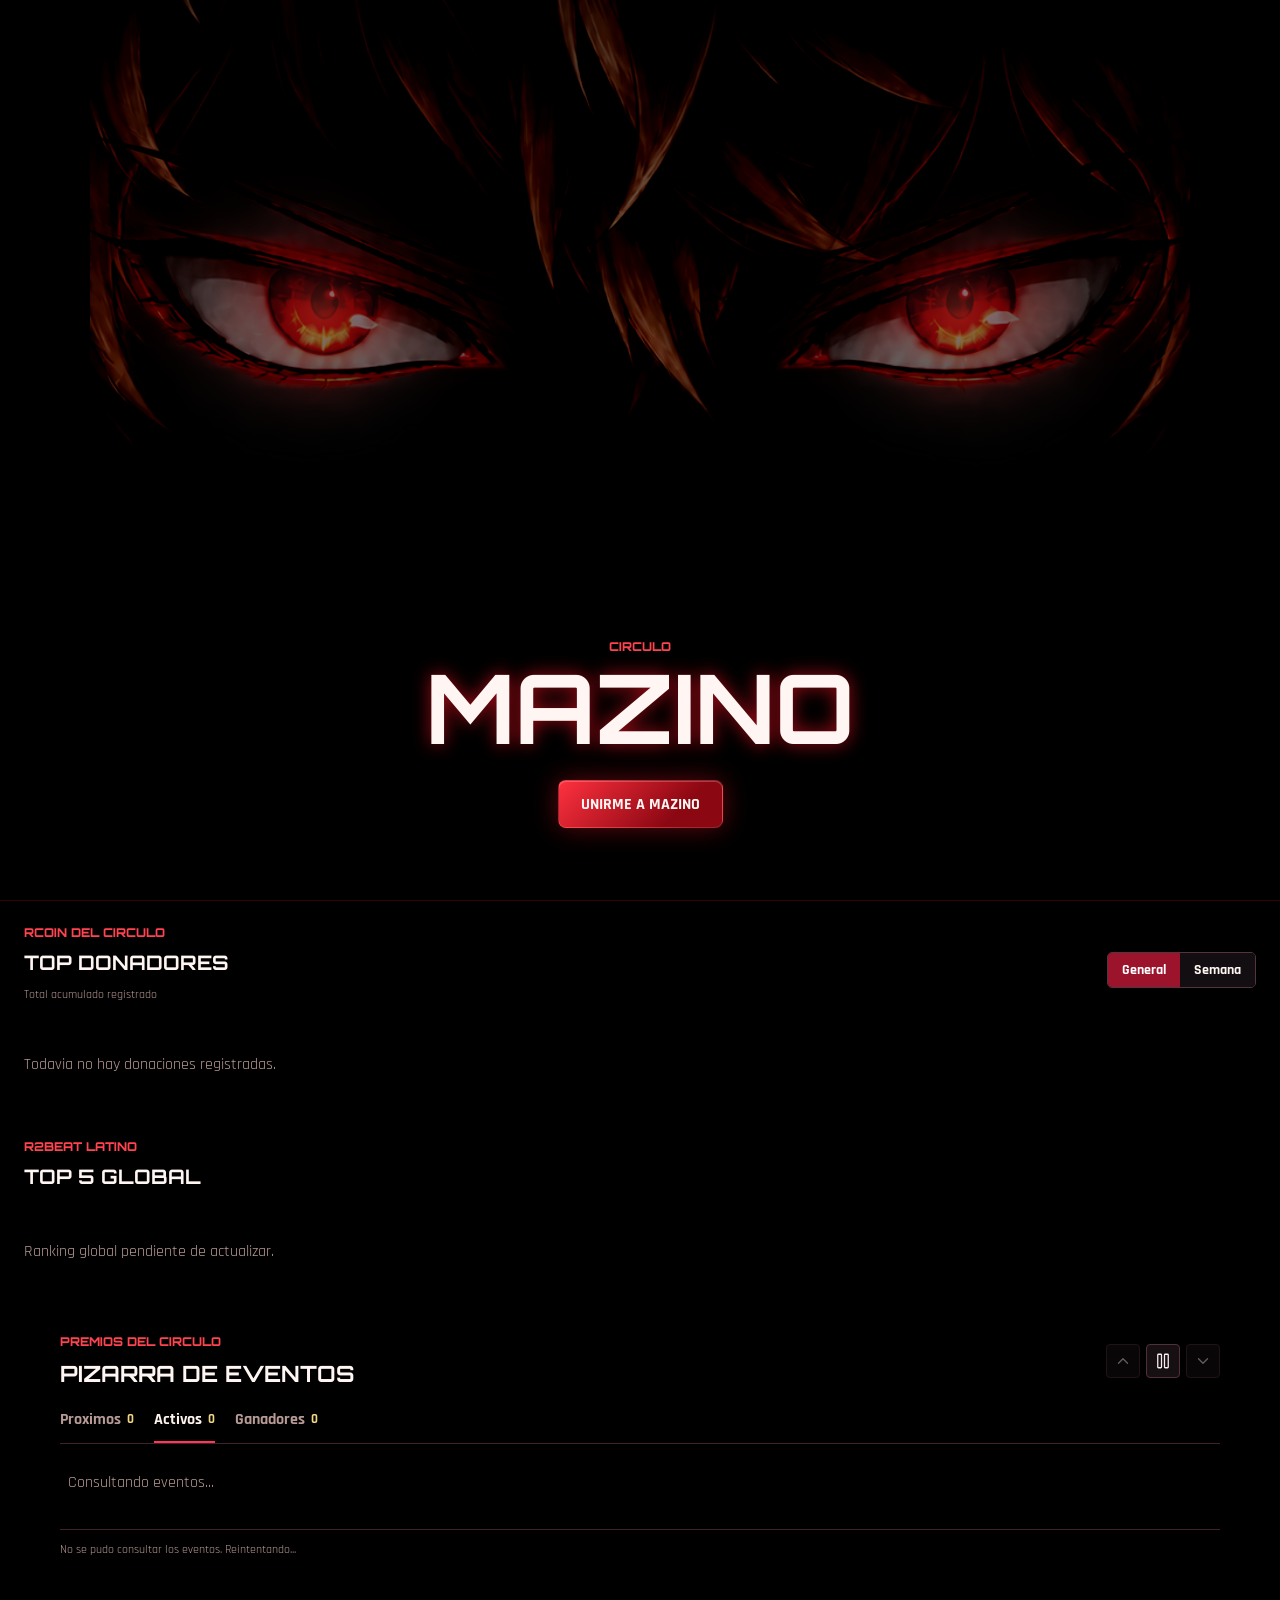
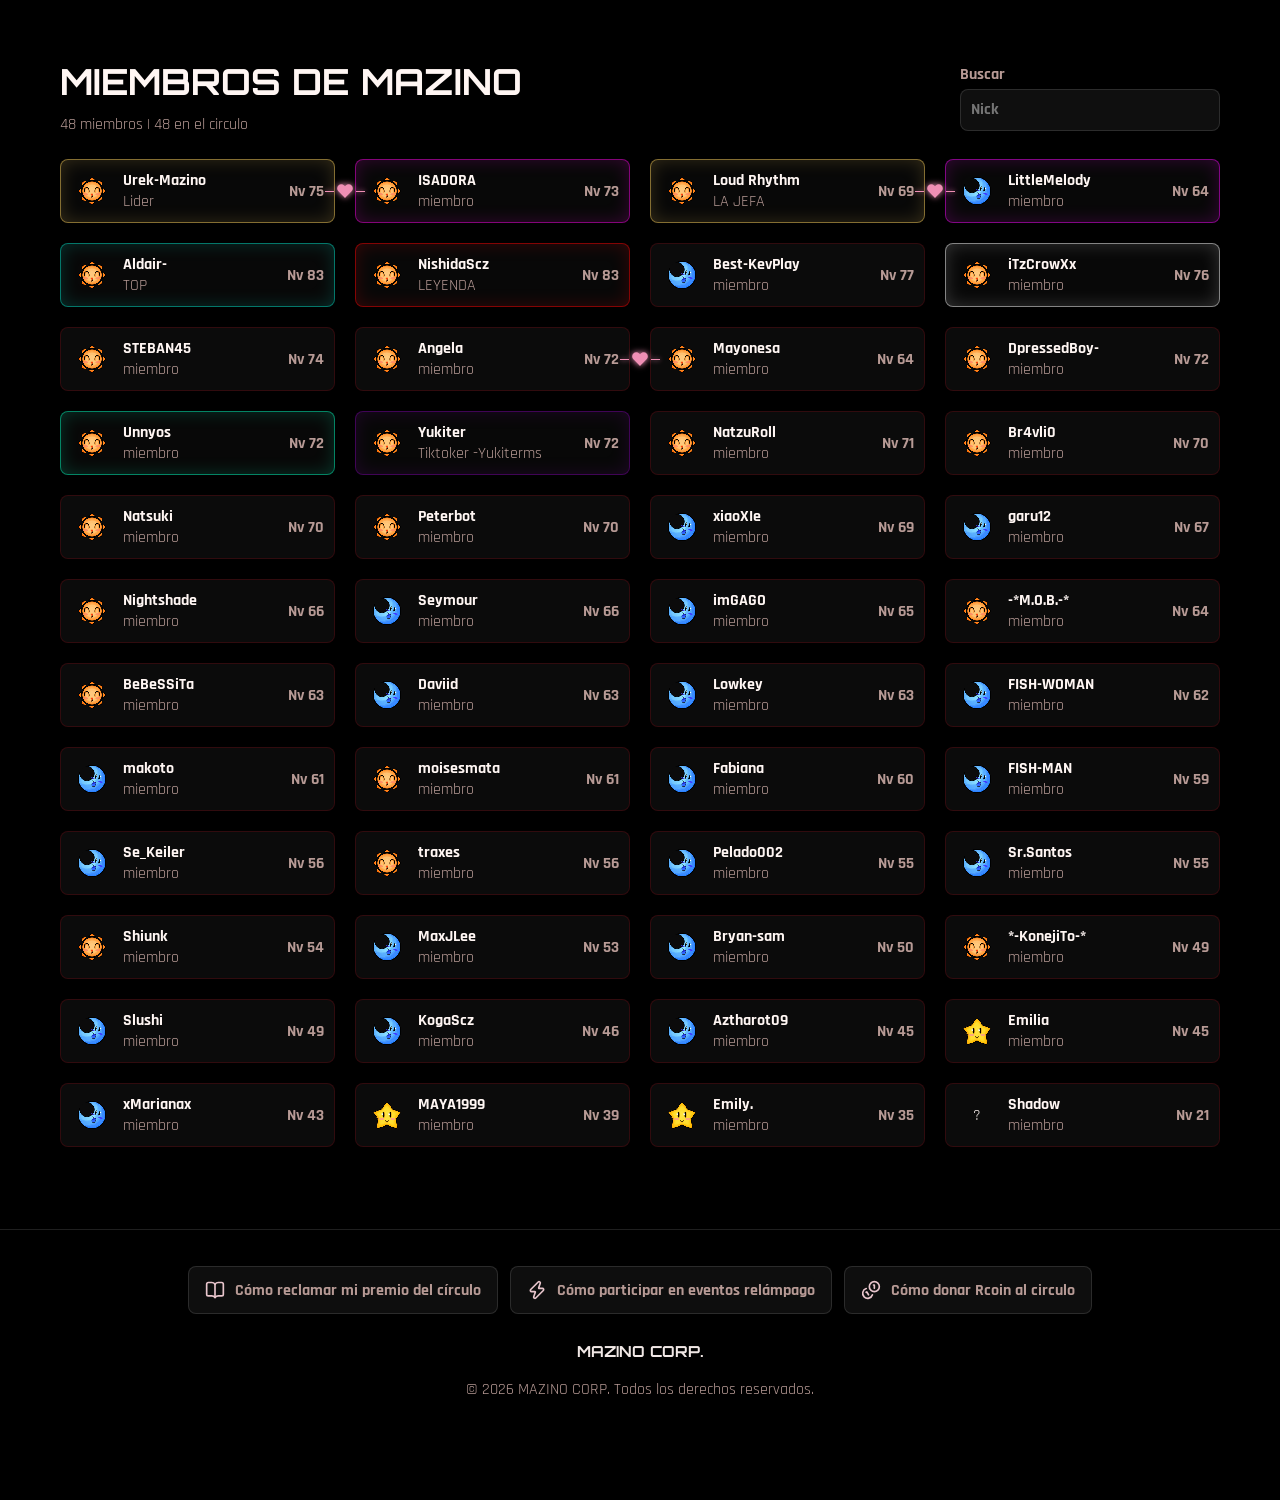
==== commit fca758ec: "Corregir portada y control del boton por circulo" ====
--- a/index.html
+++ b/index.html
@@ -14,7 +14,7 @@
     <link rel="preconnect" href="https://fonts.gstatic.com" crossorigin />
     <link href="https://fonts.googleapis.com/css2?family=Orbitron:wght@600;800;900&family=Rajdhani:wght@500;600;700&display=swap" rel="stylesheet" />
     <link rel="stylesheet" href="./styles.css?v=59" />
-    <link rel="stylesheet" href="./circle-cover.css?v=1" />
+    <link rel="stylesheet" href="./circle-cover.css?v=2" />
   </head>
   <body>
     <div class="site-shell">
--- a/circle-cover.css
+++ b/circle-cover.css
@@ -1,7 +1,7 @@
 .circle-cover-image { display:none; }
-.circle-has-cover .circle-cover-image { display:block; position:absolute; inset:0; width:100%; height:100%; object-fit:cover; object-position:center; pointer-events:none; }
+.circle-has-cover .circle-cover-image { display:block; position:absolute; top:34%; left:50%; width:min(1100px,100%); height:auto; aspect-ratio:941 / 1672; transform:translate(-50%,-43%); object-fit:contain; object-position:center; pointer-events:none; filter:brightness(.42) contrast(1.25); mask-image:linear-gradient(180deg,transparent 10%,#000 35%,#000 49%,transparent 59%); }
 .circle-themed.circle-has-cover .hero::before { background:linear-gradient(180deg,rgba(0,0,0,.12),rgba(0,0,0,.28) 35%,rgba(0,0,0,.87) 100%); }
-.circle-themed.circle-has-cover .hero-inner { align-items:center; flex-direction:column; justify-content:flex-end; padding:24px 0 clamp(44px,8svh,92px); }
+.circle-themed.circle-has-cover .hero-inner { align-items:center; flex-direction:column; justify-content:flex-end; padding:360px 0 72px; }
 .circle-has-cover .logo-stage { display:none; }
 .circle-themed.circle-has-cover .hero :is(h1,.hero-phrase,.eyebrow) { color:#fff; text-shadow:0 2px 12px #000; }
-@media(max-width:600px) { .circle-has-cover .hero { min-height:76svh; } }
+@media(max-width:600px) { .circle-has-cover .hero { min-height:100svh; } .circle-themed.circle-has-cover .hero-inner { padding:280px 0 48px; } }
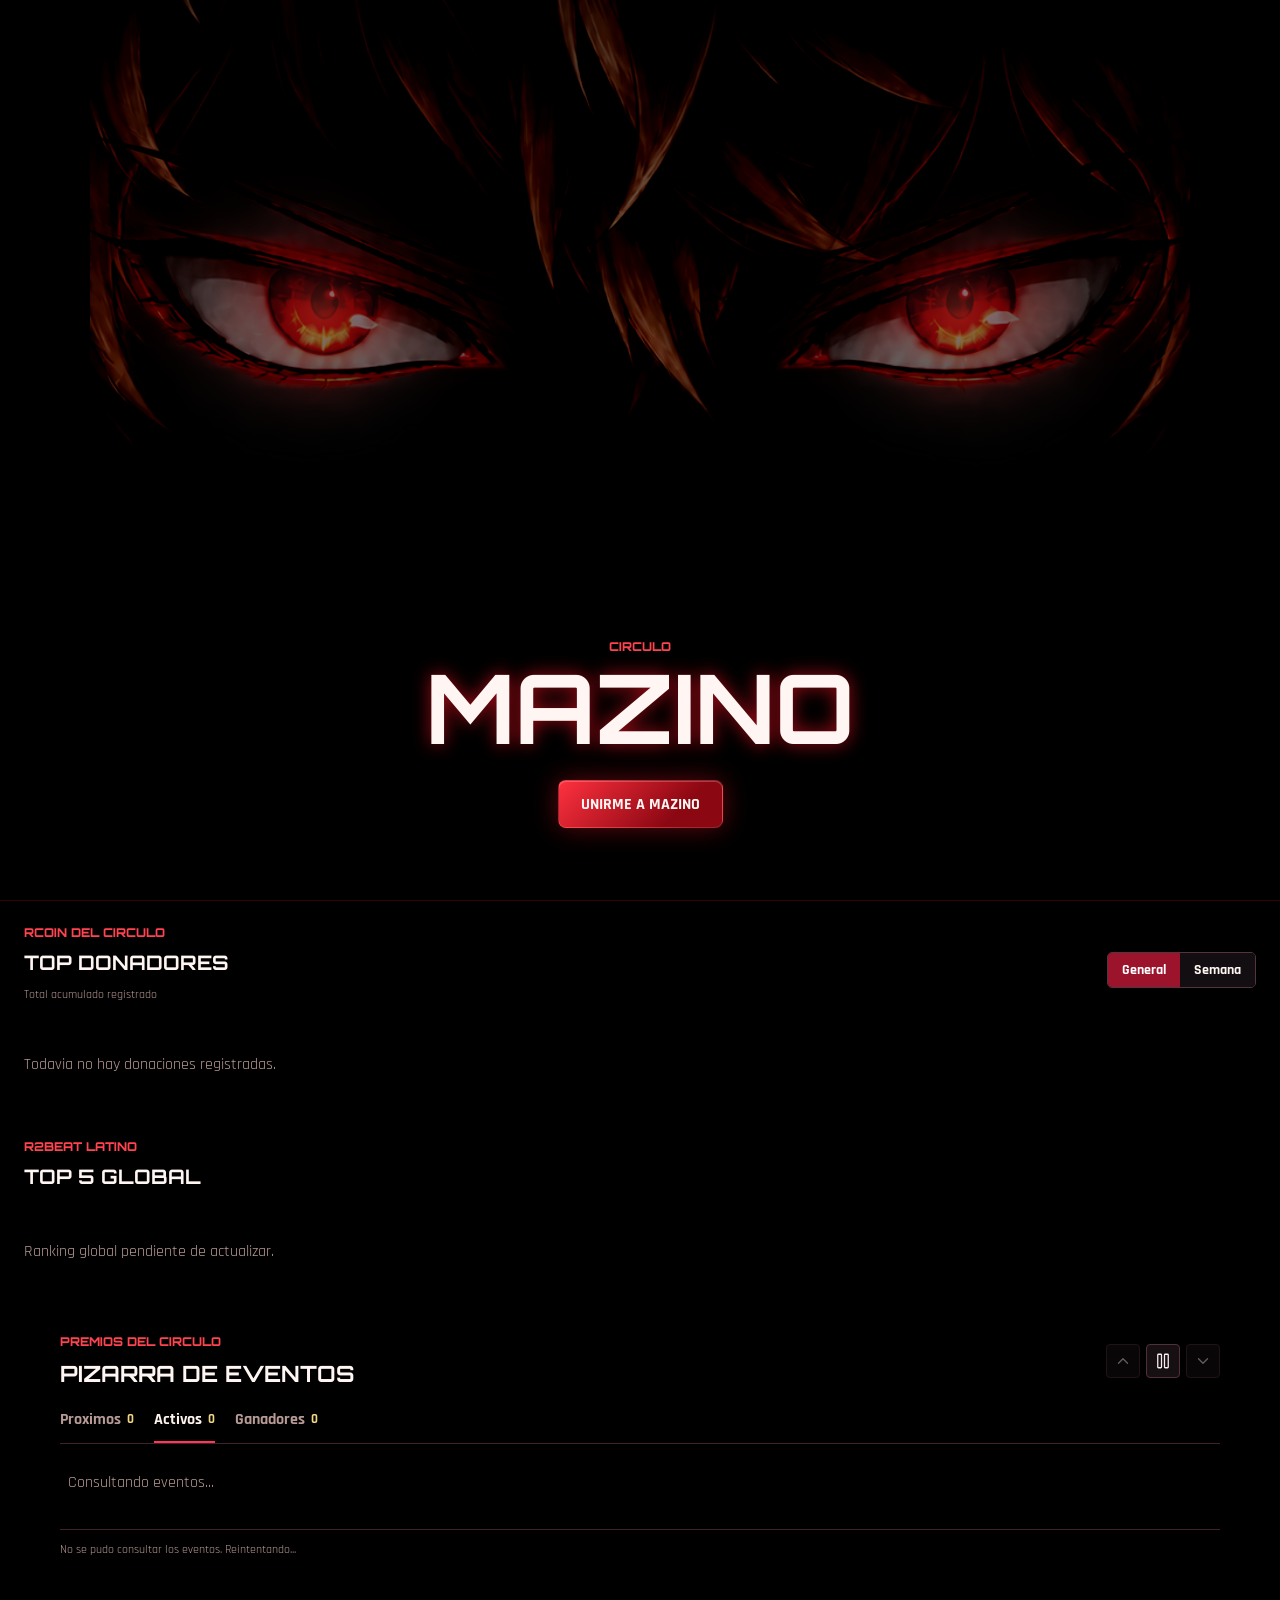
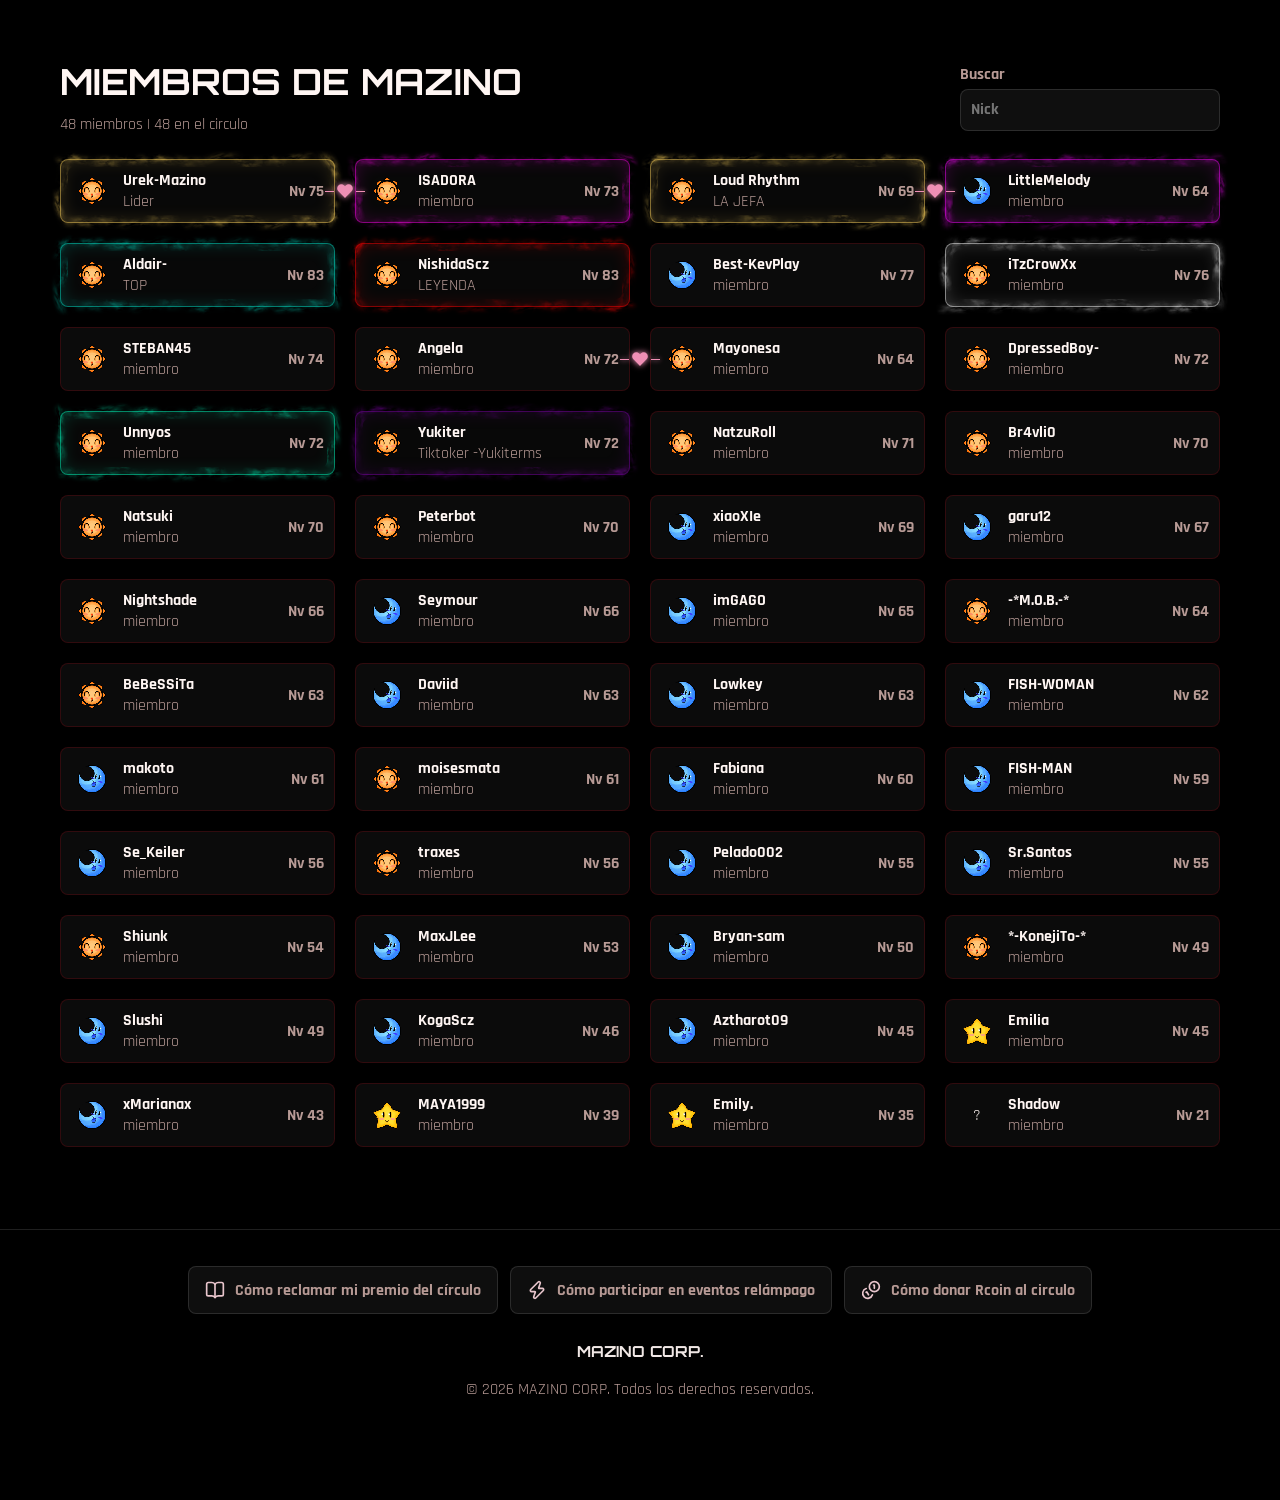
==== commit fb41cb41: "Generar y copiar enlaces privados de acceso a Premios" ====
--- a/index.html
+++ b/index.html
@@ -14,7 +14,7 @@
     <link rel="preconnect" href="https://fonts.gstatic.com" crossorigin />
     <link href="https://fonts.googleapis.com/css2?family=Orbitron:wght@600;800;900&family=Rajdhani:wght@500;600;700&display=swap" rel="stylesheet" />
     <link rel="stylesheet" href="./styles.css?v=59" />
-    <link rel="stylesheet" href="./circle-cover.css?v=2" />
+    <link rel="stylesheet" href="./circle-cover.css?v=3" />
   </head>
   <body>
     <div class="site-shell">
@@ -215,14 +215,27 @@
         <details class="rcoin-text"><summary>Pasos en texto</summary><ol><li>Abre <strong>Mensajer&iacute;a</strong>.</li><li>Selecciona <strong>C&iacute;rculo</strong> y luego <strong>Sala de conversaci&oacute;n en c&iacute;rculos</strong>.</li><li>Dentro de la sala, abre <strong>Men&uacute; de C&iacute;rculo</strong> y elige <strong>Dinero de C&iacute;rculo</strong>.</li><li>Pulsa <strong>Donar Rcoin</strong>.</li><li>Escribe la cantidad que deseas donar, rev&iacute;sala y pulsa <strong>Aceptar</strong>.</li></ol><p>La donaci&oacute;n se realiza dentro de R2Beat, no en esta p&aacute;gina. Las cantidades de la imagen son ejemplos de referencia.</p></details>
       </div>
     </dialog>
+    <dialog class="prize-dialog" data-access-link-dialog aria-labelledby="access-link-title">
+      <div class="prize-dialog-body">
+      <h2 id="access-link-title">Acceso a Premios</h2>
+      <p role="status" aria-live="polite" data-access-link-status></p>
+      <form class="prize-login" hidden>
+        <label><span>Tu clave privada de Premios</span><input name="password" type="password" autocomplete="new-password" minlength="15" maxlength="100" required /></label>
+        <label><span>Repite tu clave</span><input name="confirmPassword" type="password" autocomplete="new-password" minlength="15" maxlength="100" required /></label>
+        <button class="primary-action small-action" type="submit">Guardar mi clave</button>
+      </form>
+      <button class="ghost-button" type="button" data-access-link-retry hidden>Volver a comprobar</button>
+      <button class="ghost-button" type="button" data-access-link-close>Cerrar</button>
+      </div>
+    </dialog>
     <script src="./space-context.js?v=5" defer></script>
     <script src="./circle-theme.js?v=3" defer></script>
     <script src="./member-badge.js?v=22" defer></script>
     <script src="./member-pairs.js?v=32" defer></script>
     <script src="./event-board.js?v=2" defer></script>
     <script src="./coupon-images.js?v=1" defer></script>
-    <script src="./prizes.js?v=45" defer></script>
-    <script src="./member-access.js?v=4" defer></script>
+    <script src="./prizes.js?v=47" defer></script>
+    <script src="./member-access.js?v=5" defer></script>
     <script src="./circle-progress.js?v=3" defer></script>
     <script src="./app.js?v=51" defer></script>
   </body>
--- a/circle-cover.css
+++ b/circle-cover.css
@@ -1,7 +1,7 @@
-.circle-cover-image { display:none; }
-.circle-has-cover .circle-cover-image { display:block; position:absolute; top:34%; left:50%; width:min(1100px,100%); height:auto; aspect-ratio:941 / 1672; transform:translate(-50%,-43%); object-fit:contain; object-position:center; pointer-events:none; filter:brightness(.42) contrast(1.25); mask-image:linear-gradient(180deg,transparent 10%,#000 35%,#000 49%,transparent 59%); }
-.circle-themed.circle-has-cover .hero::before { background:linear-gradient(180deg,rgba(0,0,0,.12),rgba(0,0,0,.28) 35%,rgba(0,0,0,.87) 100%); }
-.circle-themed.circle-has-cover .hero-inner { align-items:center; flex-direction:column; justify-content:flex-end; padding:360px 0 72px; }
-.circle-has-cover .logo-stage { display:none; }
-.circle-themed.circle-has-cover .hero :is(h1,.hero-phrase,.eyebrow) { color:#fff; text-shadow:0 2px 12px #000; }
-@media(max-width:600px) { .circle-has-cover .hero { min-height:100svh; } .circle-themed.circle-has-cover .hero-inner { padding:280px 0 48px; } }
+.circle-cover-image { display:none; }
+.circle-has-cover .circle-cover-image { display:block; position:absolute; top:34%; left:50%; width:min(1100px,100%); height:auto; aspect-ratio:941 / 1672; transform:translate(-50%,-43%); object-fit:contain; object-position:center; pointer-events:none; filter:brightness(1.15) contrast(1.05); mask-image:linear-gradient(180deg,transparent 10%,#000 35%,#000 49%,transparent 59%); }
+.circle-themed.circle-has-cover .hero::before { background:linear-gradient(180deg,transparent 45%,rgba(0,0,0,.35) 65%,#000 100%); }
+.circle-themed.circle-has-cover .hero-inner { align-items:center; flex-direction:column; justify-content:flex-end; padding:360px 0 72px; }
+.circle-has-cover .logo-stage { display:none; }
+.circle-themed.circle-has-cover .hero :is(h1,.hero-phrase,.eyebrow) { color:#fff; text-shadow:0 2px 12px #000; }
+@media(max-width:600px) { .circle-has-cover .hero { min-height:100svh; } .circle-themed.circle-has-cover .hero-inner { padding:280px 0 48px; } }
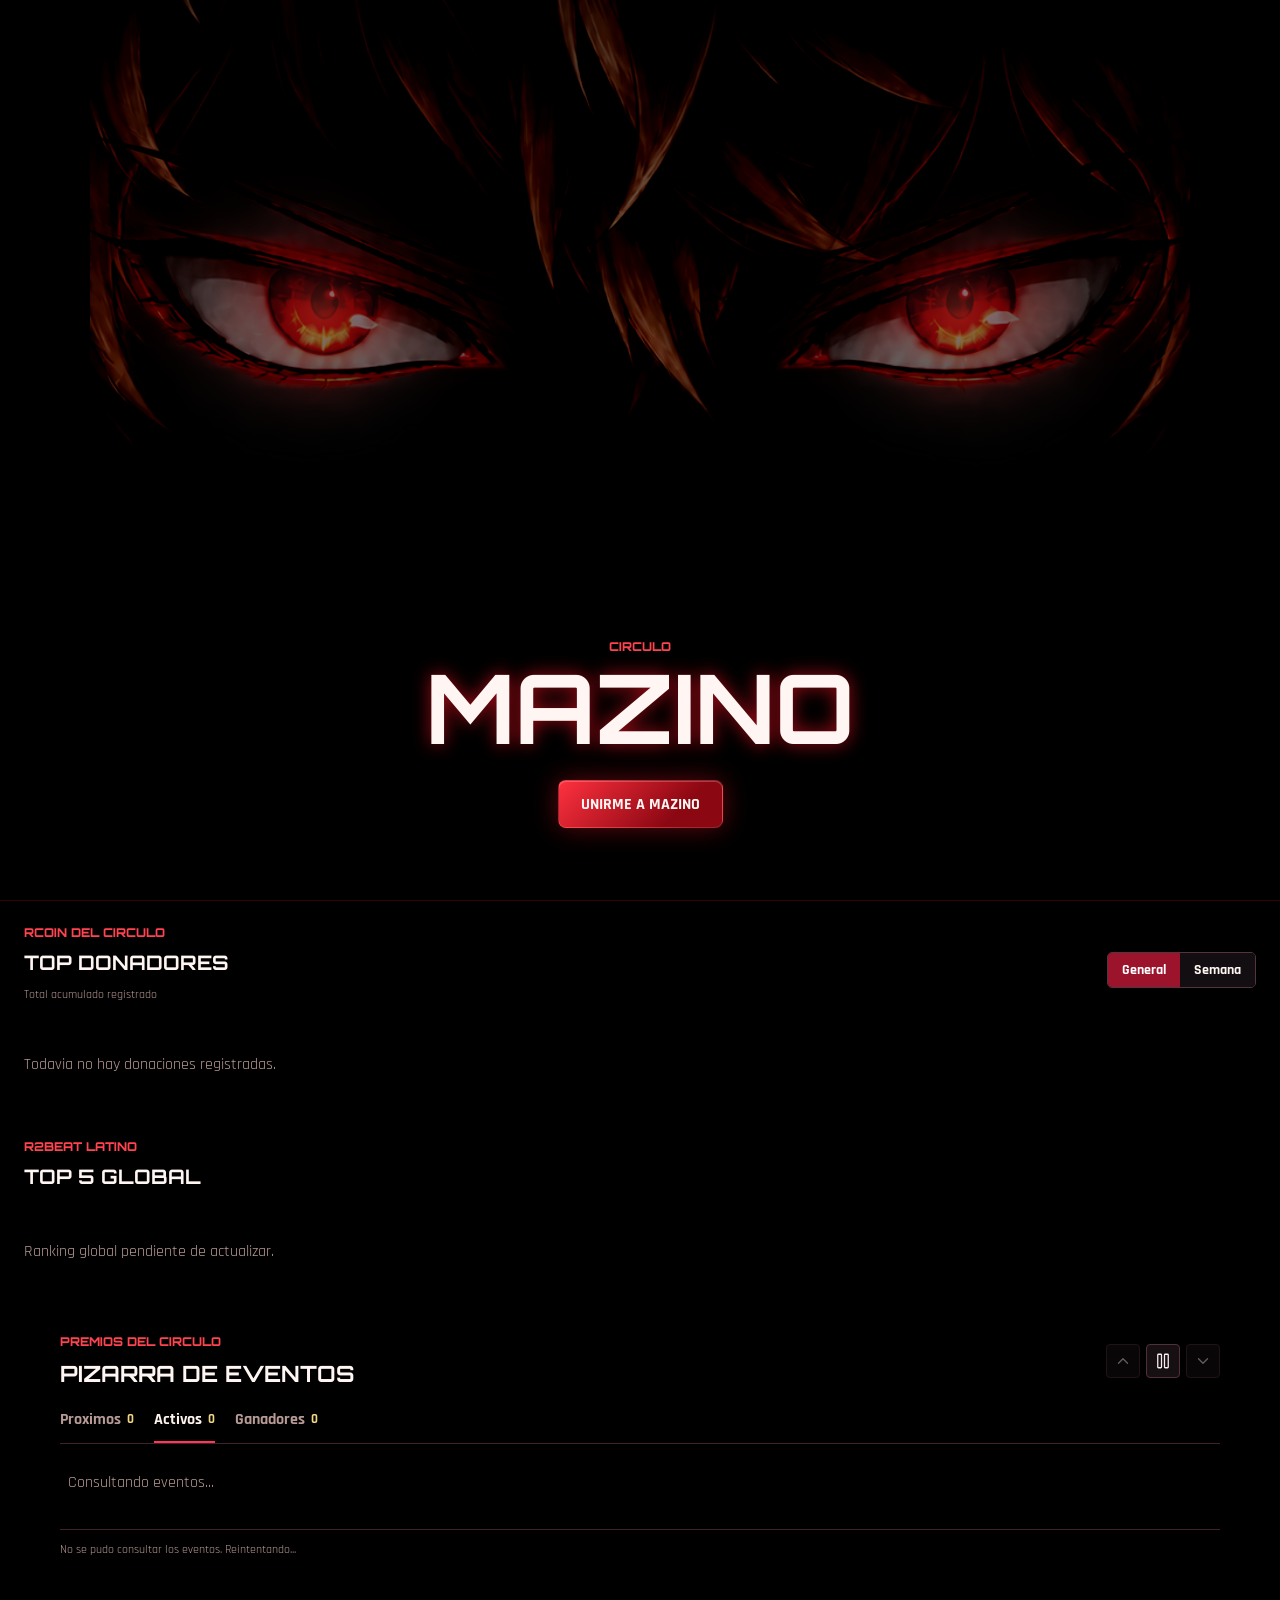
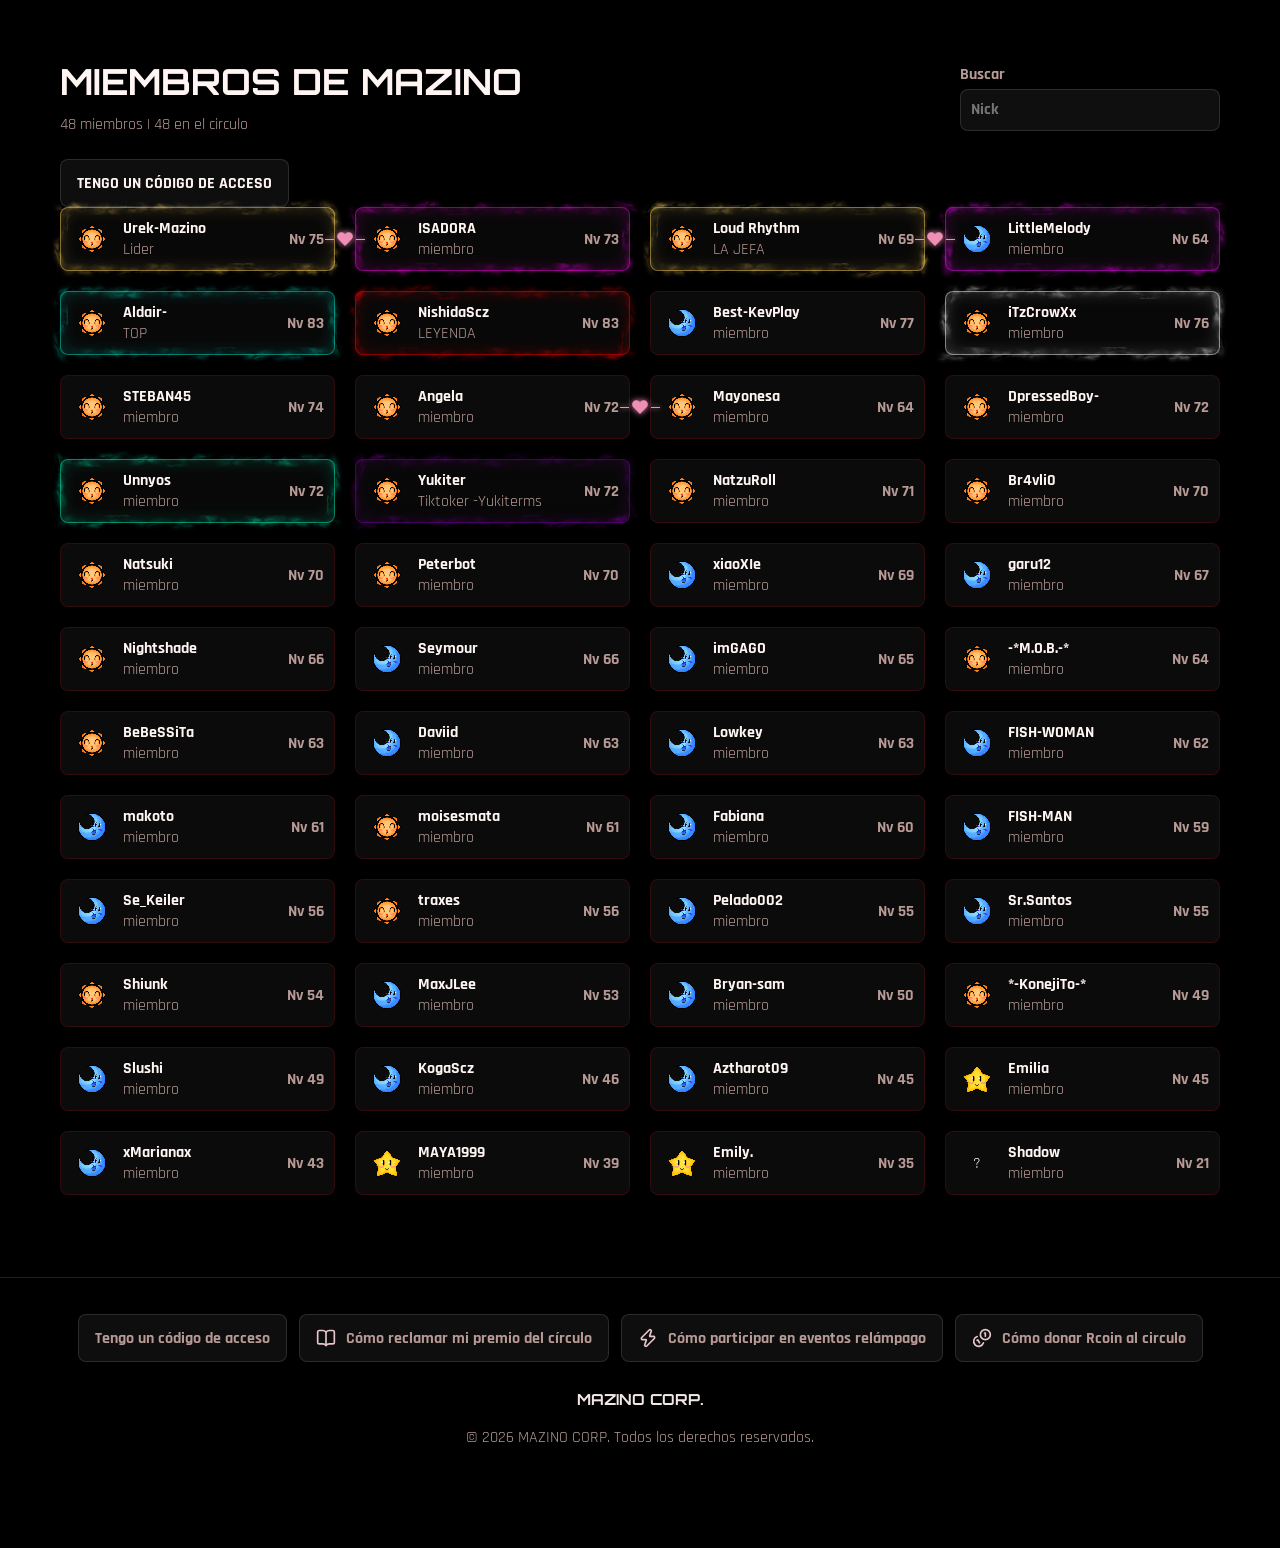
==== commit 911395f8: "Añade códigos de acceso para compartir en R2Beat" ====
--- a/index.html
+++ b/index.html
@@ -101,11 +101,13 @@
               <input type="search" data-member-search placeholder="Nick" autocomplete="off" />
             </label>
           </div>
+          <button class="ghost-button" type="button" data-access-use-code>Tengo un código de acceso</button>
           <div class="member-grid" data-members></div>
         </section>
       </main>
       <footer class="site-footer" data-footer hidden>
         <nav class="footer-guides" aria-label="Guias del circulo">
+          <button class="ghost-button guide-trigger" type="button" data-access-use-code>Tengo un código de acceso</button>
           <button class="ghost-button guide-trigger" type="button" data-guide-open="personal"><img src="./assets/guides/icon-book.svg" alt="" width="20" height="20" />C&oacute;mo reclamar mi premio del c&iacute;rculo</button>
           <button class="ghost-button guide-trigger" type="button" data-guide-open="flash"><img src="./assets/guides/icon-zap.svg" alt="" width="20" height="20" />C&oacute;mo participar en eventos rel&aacute;mpago</button>
           <button class="ghost-button guide-trigger" type="button" data-rcoin-open aria-haspopup="dialog" aria-controls="rcoin-guide"><img src="./assets/guides/icon-coins.svg" alt="" width="20" height="20" />C&oacute;mo donar Rcoin al circulo</button>
@@ -148,6 +150,7 @@
         </form>
         <section class="member-access" data-member-access aria-label="Mi acceso al circulo">
           <button class="ghost-button" type="button" data-access-start>Solicitar mi acceso</button>
+          <button class="ghost-button" type="button" data-access-use-code>Tengo un código de acceso</button>
           <button class="ghost-button" type="button" data-access-recover>Olvide mi clave · Recuperar acceso</button>
           <button class="ghost-button" type="button" data-access-change hidden>Cambiar mi clave</button>
           <div data-access-pending hidden>
@@ -219,7 +222,12 @@
       <div class="prize-dialog-body">
       <h2 id="access-link-title">Acceso a Premios</h2>
       <p role="status" aria-live="polite" data-access-link-status></p>
-      <form class="prize-login" hidden>
+      <form class="prize-login" data-access-short-form hidden>
+        <label><span>Tu nick de R2Beat</span><input name="nick" maxlength="40" autocomplete="username" required /></label>
+        <label><span>Código de acceso</span><input name="code" maxlength="20" autocomplete="off" autocapitalize="characters" spellcheck="false" required /></label>
+        <button class="primary-action small-action" type="submit">Comprobar código</button>
+      </form>
+      <form class="prize-login" data-access-link-password hidden>
         <label><span>Tu clave privada de Premios</span><input name="password" type="password" autocomplete="new-password" minlength="15" maxlength="100" required /></label>
         <label><span>Repite tu clave</span><input name="confirmPassword" type="password" autocomplete="new-password" minlength="15" maxlength="100" required /></label>
         <button class="primary-action small-action" type="submit">Guardar mi clave</button>
@@ -235,7 +243,7 @@
     <script src="./event-board.js?v=2" defer></script>
     <script src="./coupon-images.js?v=1" defer></script>
     <script src="./prizes.js?v=47" defer></script>
-    <script src="./member-access.js?v=5" defer></script>
+    <script src="./member-access.js?v=6" defer></script>
     <script src="./circle-progress.js?v=3" defer></script>
     <script src="./app.js?v=51" defer></script>
   </body>
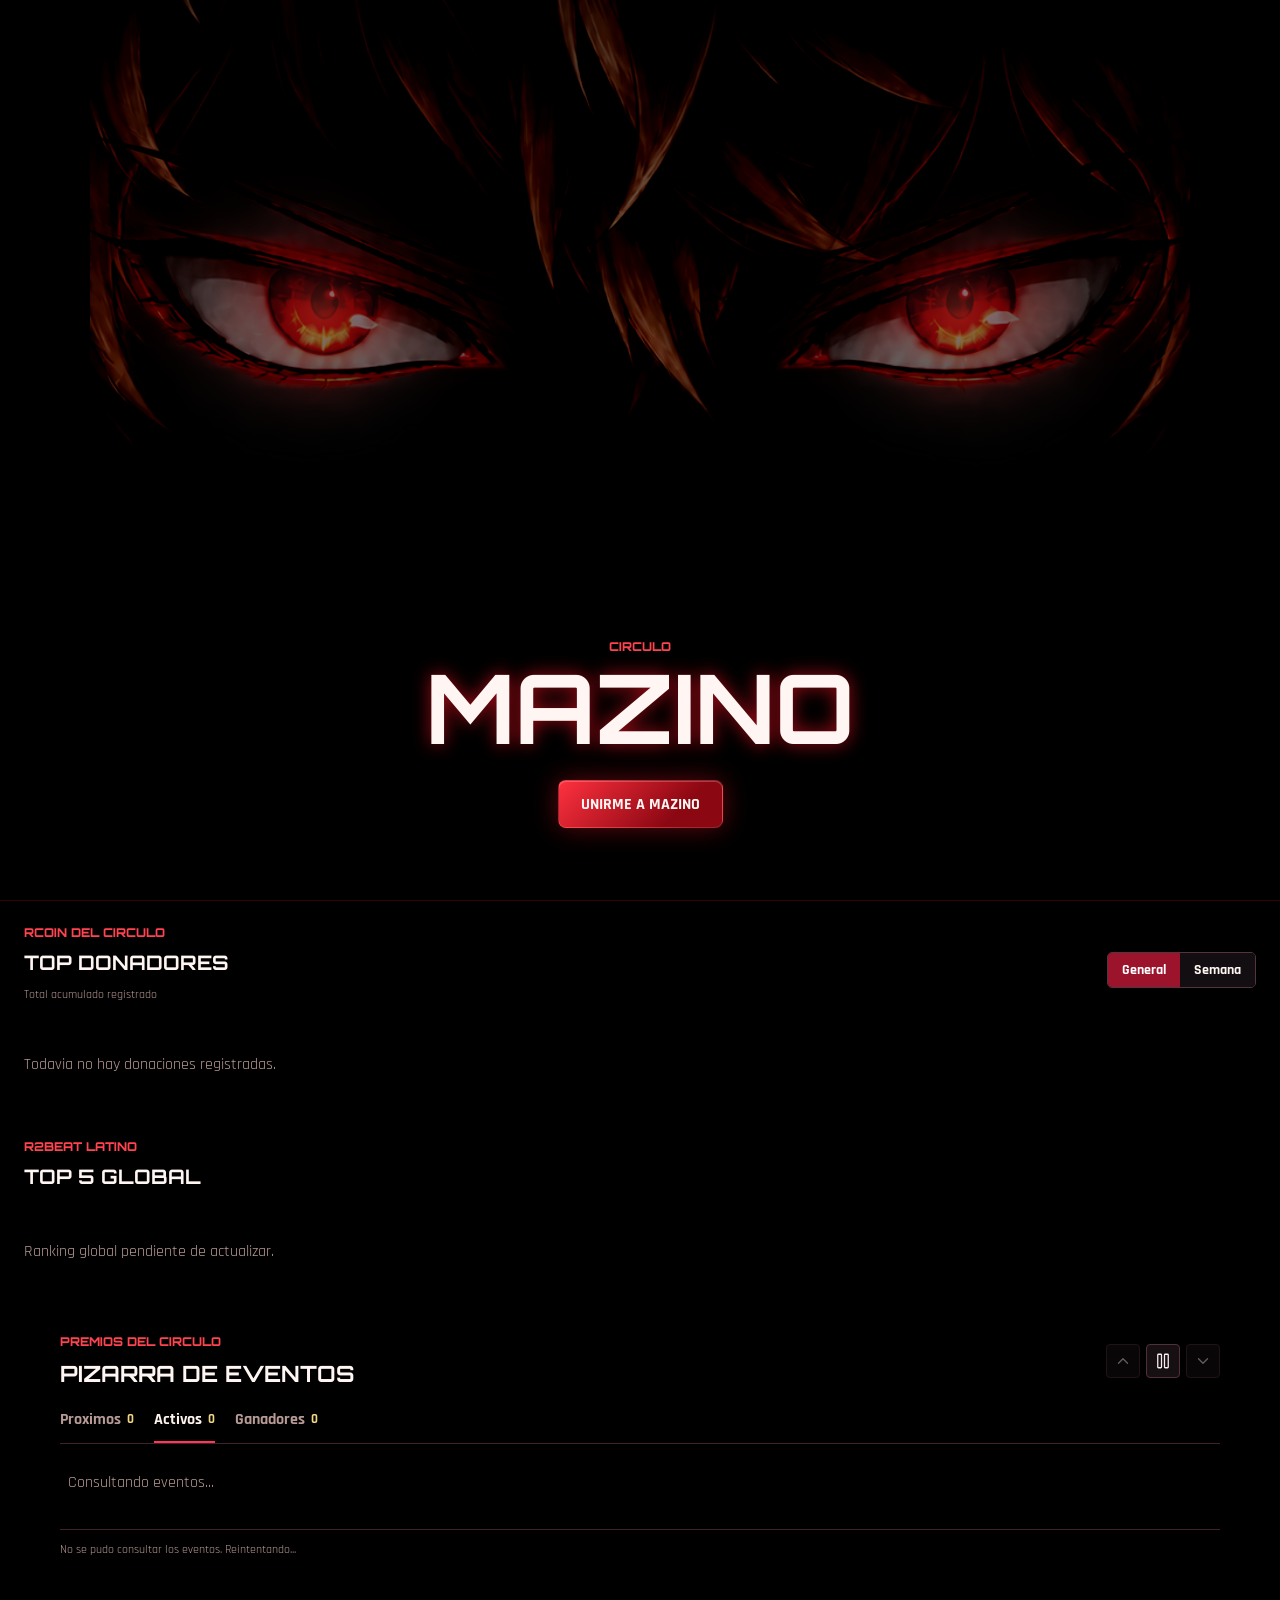
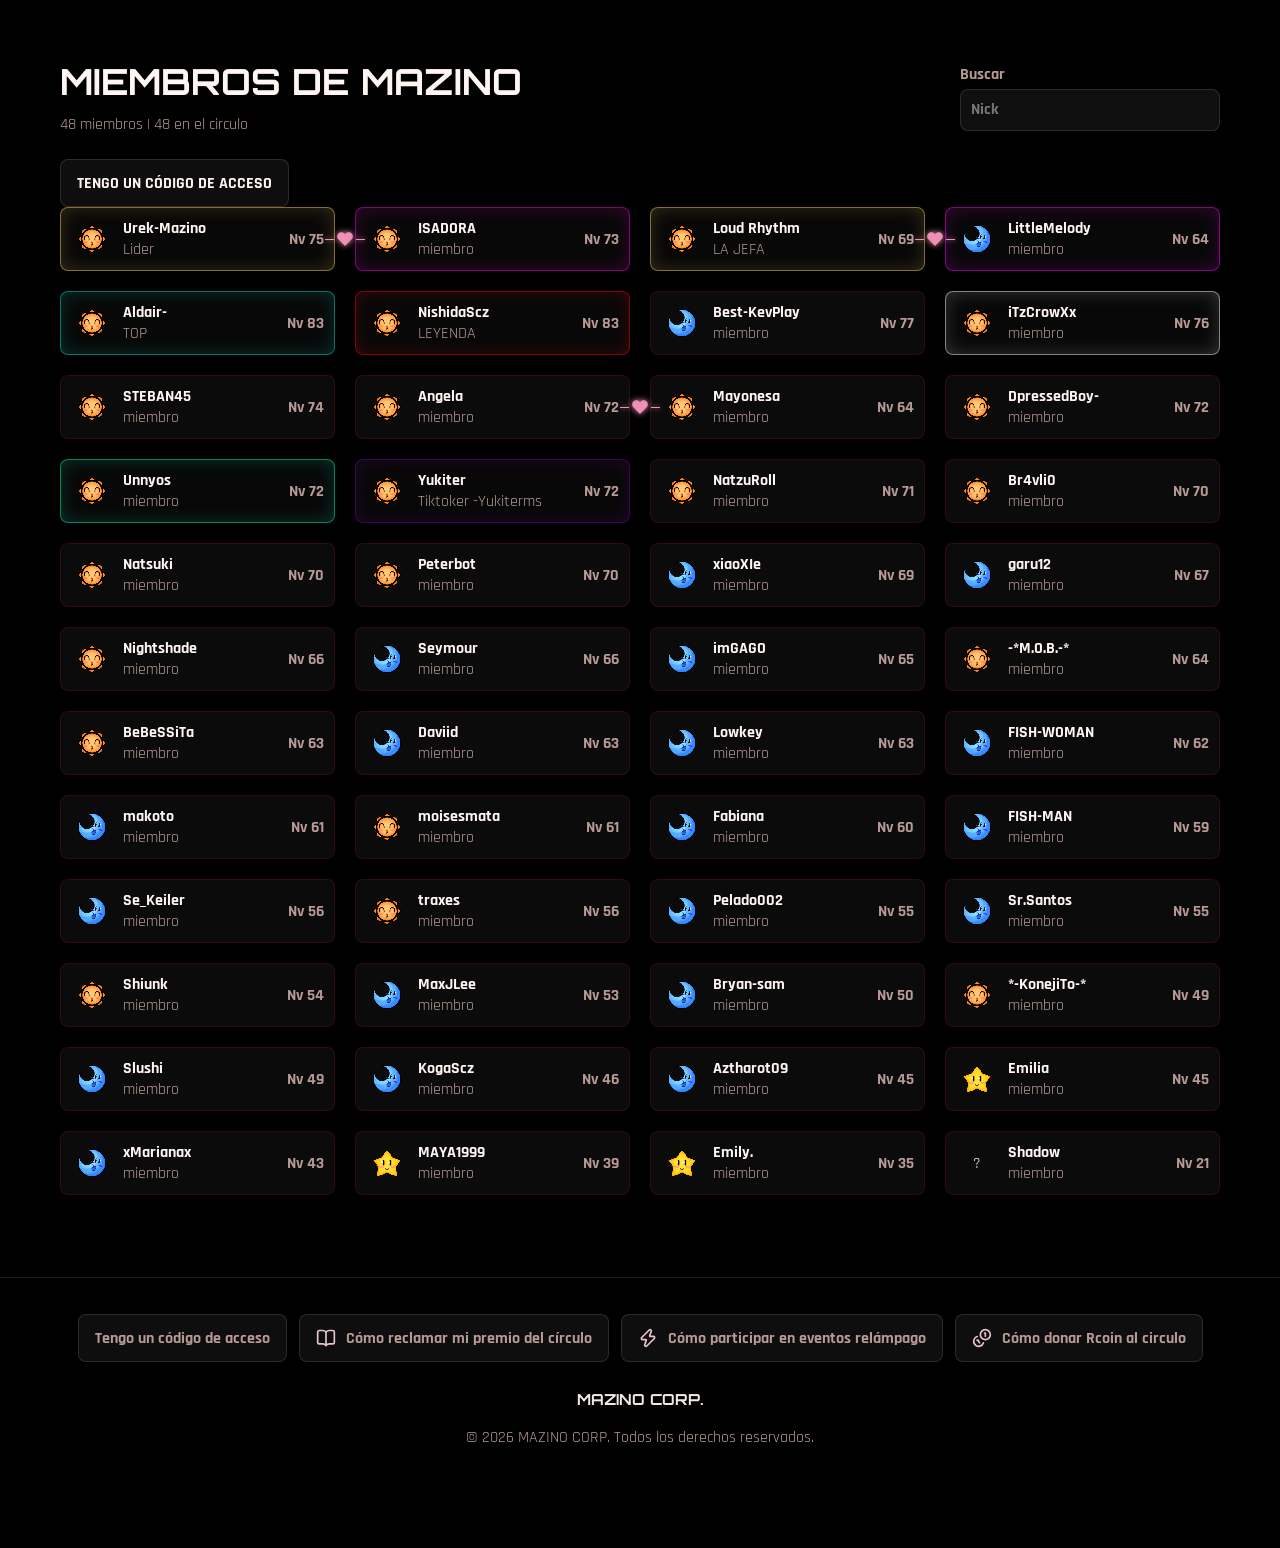
==== commit 705b9607: "Añade alertas de premios y un aviso privado para reclamar" ====
--- a/index.html
+++ b/index.html
@@ -13,7 +13,7 @@
     <link rel="preconnect" href="https://fonts.googleapis.com" />
     <link rel="preconnect" href="https://fonts.gstatic.com" crossorigin />
     <link href="https://fonts.googleapis.com/css2?family=Orbitron:wght@600;800;900&family=Rajdhani:wght@500;600;700&display=swap" rel="stylesheet" />
-    <link rel="stylesheet" href="./styles.css?v=59" />
+    <link rel="stylesheet" href="./styles.css?v=60" />
     <link rel="stylesheet" href="./circle-cover.css?v=3" />
   </head>
   <body>
@@ -242,7 +242,7 @@
     <script src="./member-pairs.js?v=32" defer></script>
     <script src="./event-board.js?v=2" defer></script>
     <script src="./coupon-images.js?v=1" defer></script>
-    <script src="./prizes.js?v=47" defer></script>
+    <script src="./prizes.js?v=48" defer></script>
     <script src="./member-access.js?v=6" defer></script>
     <script src="./circle-progress.js?v=3" defer></script>
     <script src="./app.js?v=51" defer></script>
--- a/styles.css
+++ b/styles.css
@@ -1398,3 +1398,6 @@
 .coupon-image-viewport.is-zoomed img { width:150%; max-width:none; max-height:none; margin:0; }
 @media(max-width:600px) { .coupon-image-dialog { padding:10px; } .coupon-image-dialog header button { min-height:44px; } .batch-image-card { padding:10px; } .coupon-image-thumb { width:64px; height:64px; } }
 @media(max-width:600px) { .circle-custom-logo .logo-frame { width:80%; } .circle-themed .hero::before { background:linear-gradient(180deg,transparent 42%,var(--circle-page-bg) 70%); } }
+
+.member-card.has-member-prize-alert, .elite-card.has-member-prize-alert { border-color: #be6573; }
+[data-member-prize-alert] { display: block; margin-top: 3px; color: #ffb9c1; font-size: 0.75rem; font-weight: 600; }
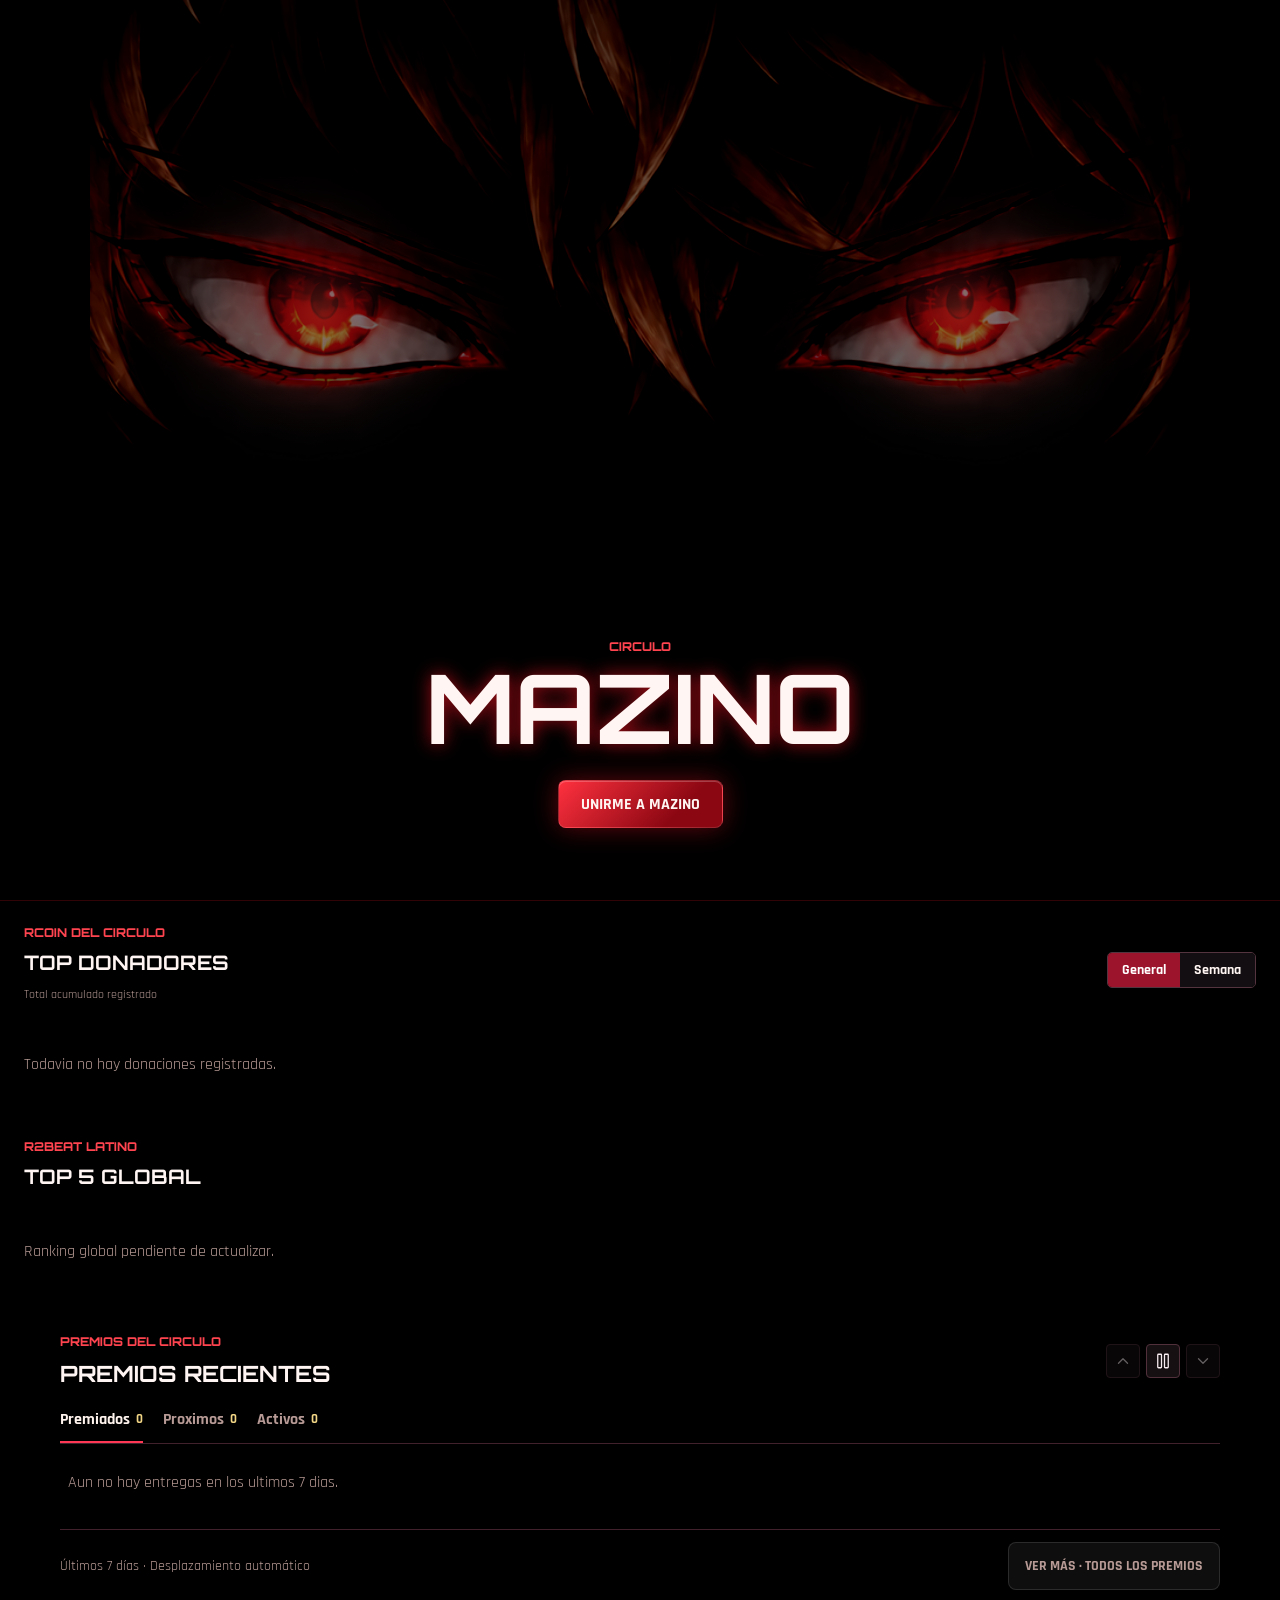
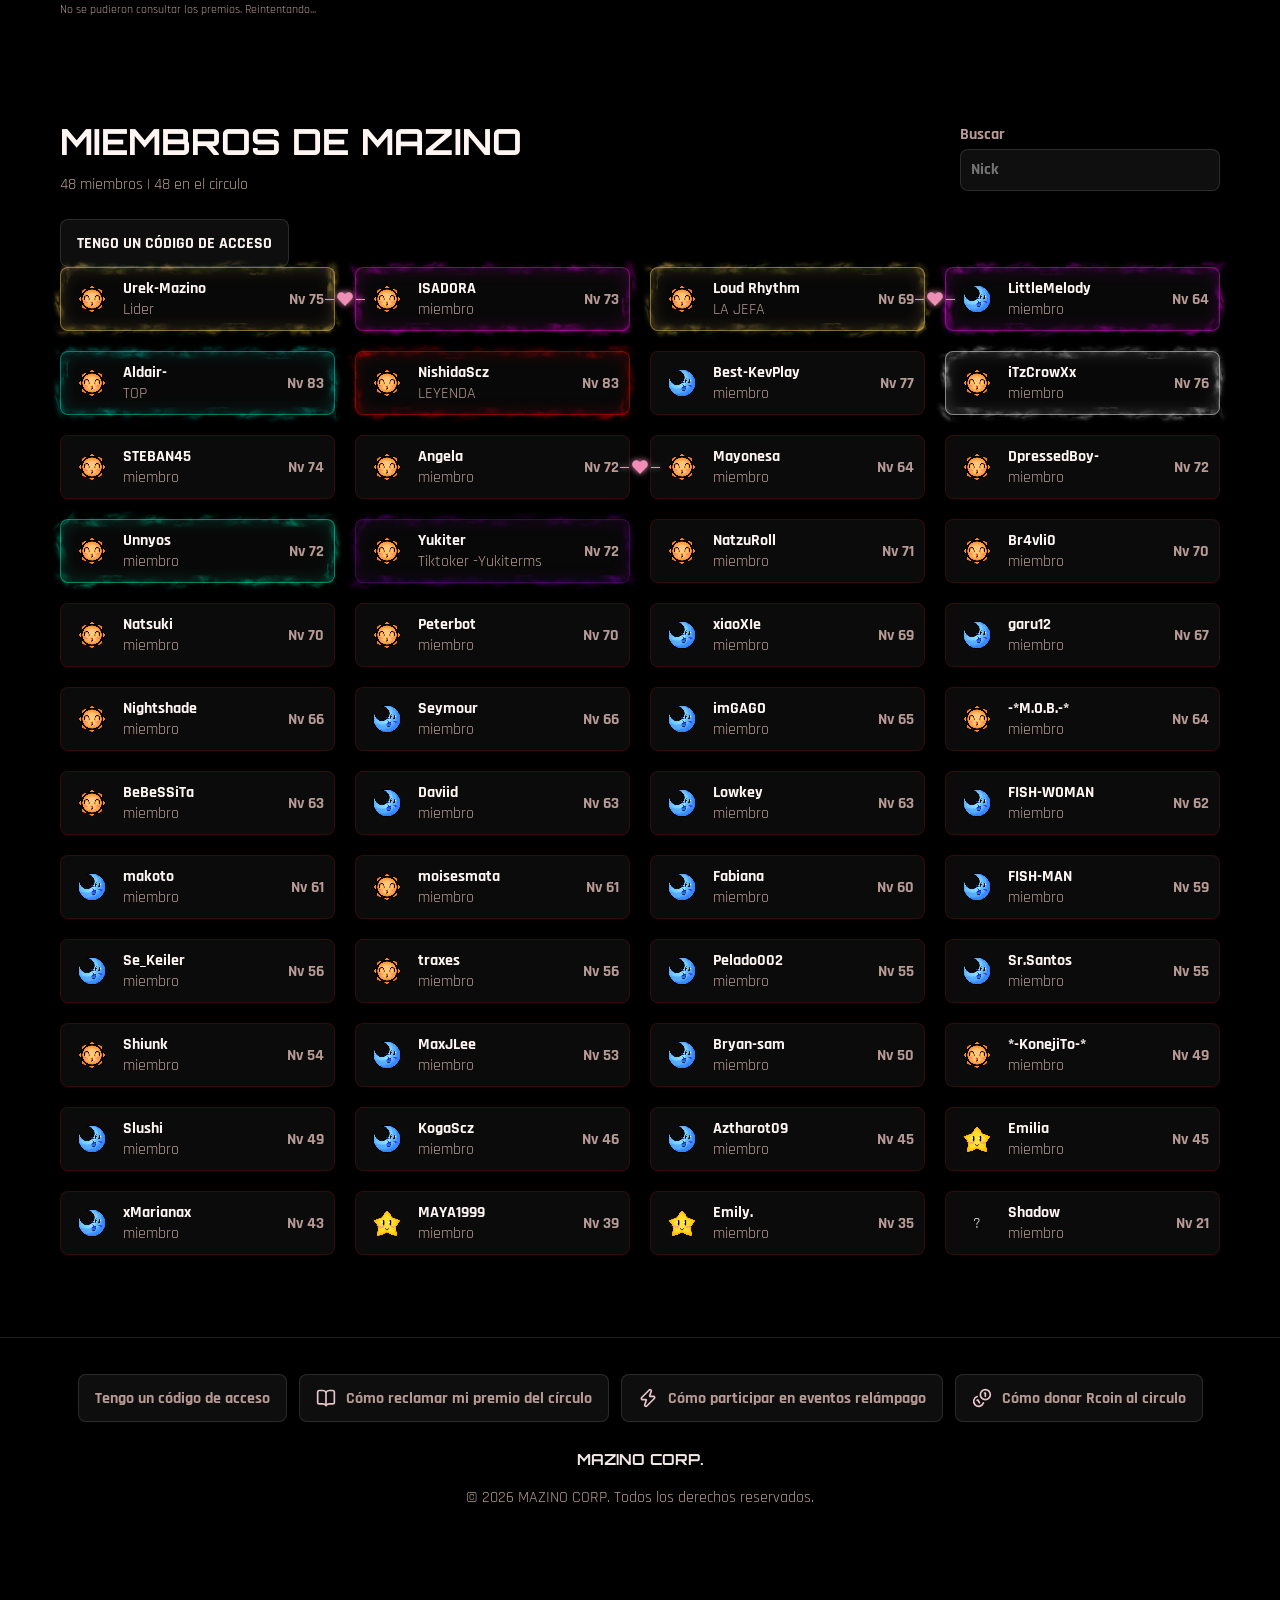
==== commit 4af17556: "Mostrar premios recientes de cada círculo en bucle automático" ====
--- a/index.html
+++ b/index.html
@@ -13,7 +13,7 @@
     <link rel="preconnect" href="https://fonts.googleapis.com" />
     <link rel="preconnect" href="https://fonts.gstatic.com" crossorigin />
     <link href="https://fonts.googleapis.com/css2?family=Orbitron:wght@600;800;900&family=Rajdhani:wght@500;600;700&display=swap" rel="stylesheet" />
-    <link rel="stylesheet" href="./styles.css?v=60" />
+    <link rel="stylesheet" href="./styles.css?v=61" />
     <link rel="stylesheet" href="./circle-cover.css?v=3" />
   </head>
   <body>
@@ -81,13 +81,14 @@
           <div class="elite-strip" data-elite></div>
         </section>
 
-        <section class="section-block event-board" aria-labelledby="event-board-title" data-event-board hidden>
-          <div class="section-head compact-head"><div><p class="section-kicker">PREMIOS DEL CIRCULO</p><h2 id="event-board-title">PIZARRA DE EVENTOS</h2></div>
-            <div class="board-controls"><button class="board-icon" type="button" data-board-prev title="Subir eventos" aria-label="Subir eventos"><img src="./assets/board/chevron-up.svg" alt="" width="18" height="18" /></button><button class="board-icon" type="button" data-board-pause title="Pausar desplazamiento automatico" aria-label="Pausar desplazamiento automatico" aria-pressed="false"><img data-board-pause-icon src="./assets/board/pause.svg" alt="" width="18" height="18" /></button><button class="board-icon" type="button" data-board-next title="Bajar eventos" aria-label="Bajar eventos"><img src="./assets/board/chevron-down.svg" alt="" width="18" height="18" /></button></div>
-          </div>
-          <div class="board-tabs" role="group" aria-label="Estado de los eventos"><button type="button" data-board-tab="upcoming" aria-pressed="false">Proximos <span data-board-count="upcoming">0</span></button><button type="button" data-board-tab="active" aria-pressed="true">Activos <span data-board-count="active">0</span></button><button type="button" data-board-tab="winners" aria-pressed="false">Ganadores <span data-board-count="winners">0</span></button></div>
-          <div class="board-viewport" data-board-viewport tabindex="0" role="region" aria-label="Eventos activos"><div data-board-list></div></div>
-          <p class="ranking-note" role="status" data-board-status></p>
+        <section class="section-block event-board" aria-labelledby="event-board-title" data-event-board hidden>
+          <div class="section-head compact-head"><div><p class="section-kicker">PREMIOS DEL CIRCULO</p><h2 id="event-board-title">PREMIOS RECIENTES</h2></div>
+            <div class="board-controls"><button class="board-icon" type="button" data-board-prev title="Subir eventos" aria-label="Subir eventos"><img src="./assets/board/chevron-up.svg" alt="" width="18" height="18" /></button><button class="board-icon" type="button" data-board-pause title="Pausar desplazamiento automatico" aria-label="Pausar desplazamiento automatico" aria-pressed="false"><img data-board-pause-icon src="./assets/board/pause.svg" alt="" width="18" height="18" /></button><button class="board-icon" type="button" data-board-next title="Bajar eventos" aria-label="Bajar eventos"><img src="./assets/board/chevron-down.svg" alt="" width="18" height="18" /></button></div>
+          </div>
+          <div class="board-tabs" role="group" aria-label="Premios y eventos"><button type="button" data-board-tab="awards" aria-pressed="true">Premiados <span data-board-count="awards">0</span></button><button type="button" data-board-tab="upcoming" aria-pressed="false">Proximos <span data-board-count="upcoming">0</span></button><button type="button" data-board-tab="active" aria-pressed="false">Activos <span data-board-count="active">0</span></button></div>
+          <div class="board-viewport" data-board-viewport tabindex="0" role="region" aria-label="Integrantes premiados"><div data-board-list></div></div>
+          <div class="board-footer"><span data-board-period>Últimos 7 días · Desplazamiento automático</span><button type="button" class="ghost-button" data-board-more aria-pressed="false">Ver más · Todos los premios</button></div>
+          <p class="ranking-note" role="status" data-board-status></p>
         </section>
 
         <section class="section-block members-section" aria-labelledby="members-title" data-members-section hidden>
@@ -240,7 +241,7 @@
     <script src="./circle-theme.js?v=3" defer></script>
     <script src="./member-badge.js?v=22" defer></script>
     <script src="./member-pairs.js?v=32" defer></script>
-    <script src="./event-board.js?v=2" defer></script>
+    <script src="./event-board.js?v=4" defer></script>
     <script src="./coupon-images.js?v=1" defer></script>
     <script src="./prizes.js?v=48" defer></script>
     <script src="./member-access.js?v=6" defer></script>
--- a/styles.css
+++ b/styles.css
@@ -538,6 +538,7 @@
 .event-board .section-head h2 { font-size: 1.4rem; }
 .event-board .section-head { margin-bottom: 16px; }
 .board-controls { display: flex; flex-shrink: 0; gap: 6px; }
+.board-footer { display: flex; align-items: center; justify-content: space-between; flex-wrap: wrap; gap: 10px; margin-top: 12px; font-size: .85rem; color: var(--muted); }
 .board-icon { display: grid; place-items: center; width: 34px; height: 34px; border: 1px solid #51303c; background: #171013; border-radius: 4px; cursor: pointer; padding: 6px; }
 .board-icon:disabled { opacity: .4; cursor: default; }
 .board-tabs { display: flex; gap: 20px; border-bottom: 1px solid #41222c; }
@@ -546,6 +547,7 @@
 .board-tabs span { font-size: .8rem; color: #f2d686; min-width: 1ch; }
 .board-viewport { max-height: 310px; overflow-y: auto; overscroll-behavior: contain; scrollbar-width: thin; scrollbar-color: #805263 #100b0d; border-bottom: 1px solid #41222c; }
 .board-entry { display: grid; grid-template-columns: 20px minmax(0, 1fr) minmax(170px, .6fr) auto; align-items: center; gap: 14px; padding: 18px 8px; border-bottom: 1px solid #2a1b21; min-height: 105px; }
+.board-award { grid-template-columns: 20px minmax(0, 1fr) minmax(160px, .45fr); }
 .board-entry:last-child { border-bottom: 0; }
 .board-entry-icon { opacity: .85; align-self: start; margin-top: 3px; }
 .board-entry-main { min-width: 0; }
@@ -571,6 +573,8 @@
   .board-entry-meta { grid-column: 2; }
   .board-participate { grid-column: 2; justify-self: start; }
   .board-viewport { max-height: 310px; }
+  .board-viewport[data-board-mode="awards"] { max-height: 137px; }
+  .board-award { min-height: 136px; }
 }
 .ranking-modes { display: flex; flex-shrink: 0; border: 1px solid #54343f; border-radius: 5px; overflow: hidden; }
 .ranking-modes button { border: 0; border-radius: 0; padding: 8px 14px; background: #130e11; font: 700 .85rem Rajdhani, sans-serif; cursor: pointer; }
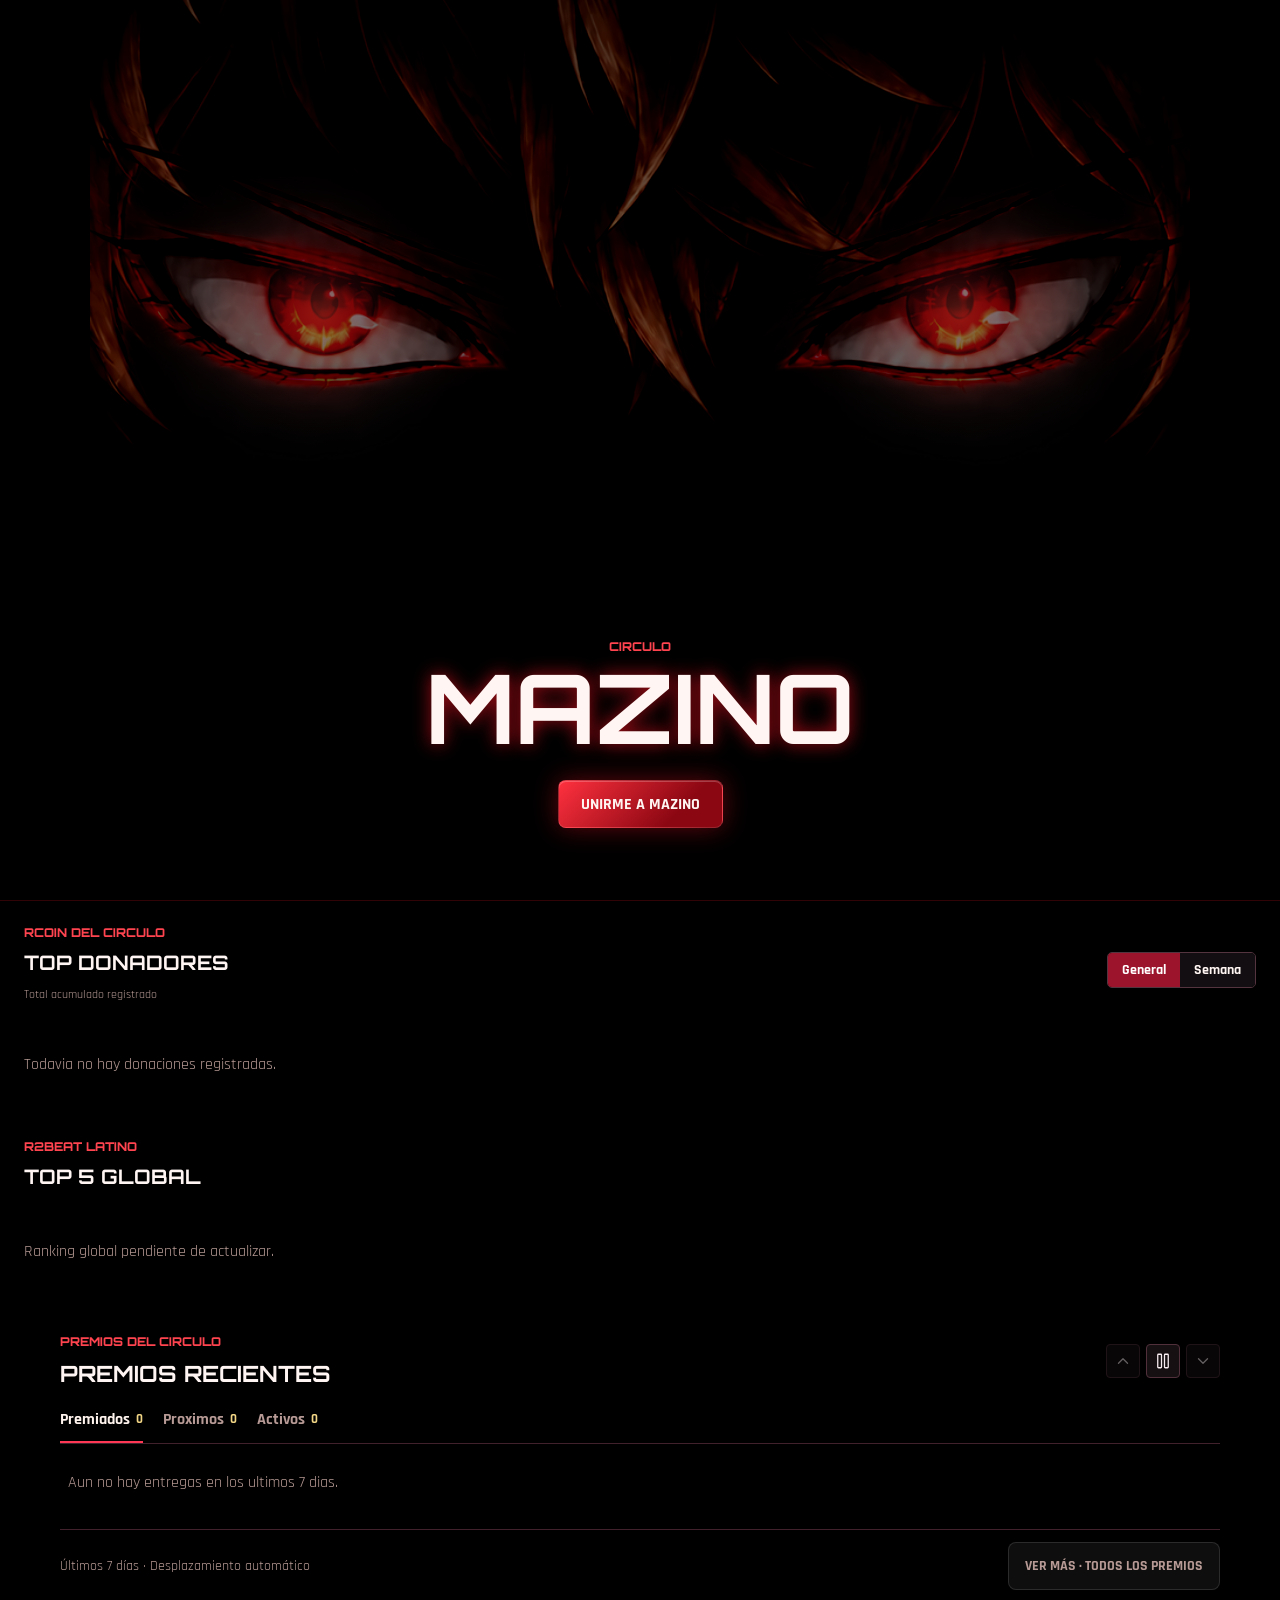
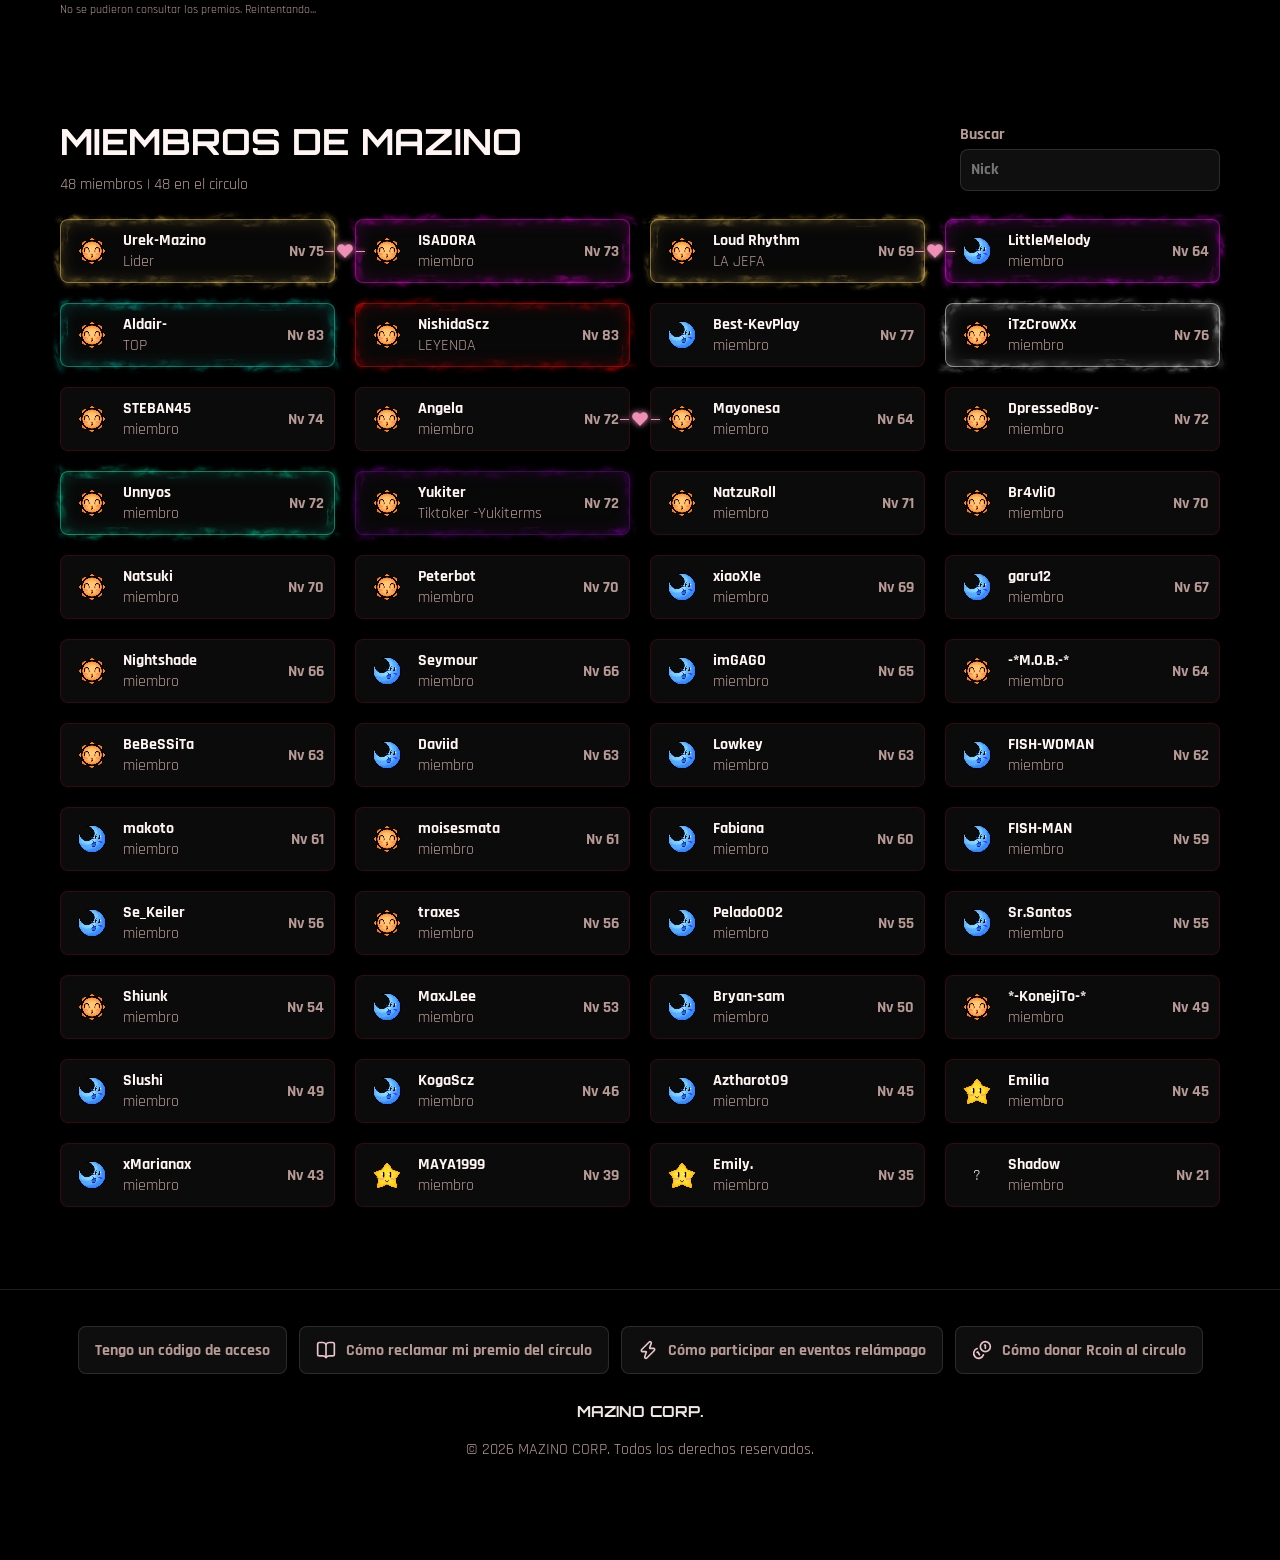
==== commit 900f5bb1: "Retirar el botón de código de acceso de la lista de miembros" ====
--- a/index.html
+++ b/index.html
@@ -102,7 +102,6 @@
               <input type="search" data-member-search placeholder="Nick" autocomplete="off" />
             </label>
           </div>
-          <button class="ghost-button" type="button" data-access-use-code>Tengo un código de acceso</button>
           <div class="member-grid" data-members></div>
         </section>
       </main>
